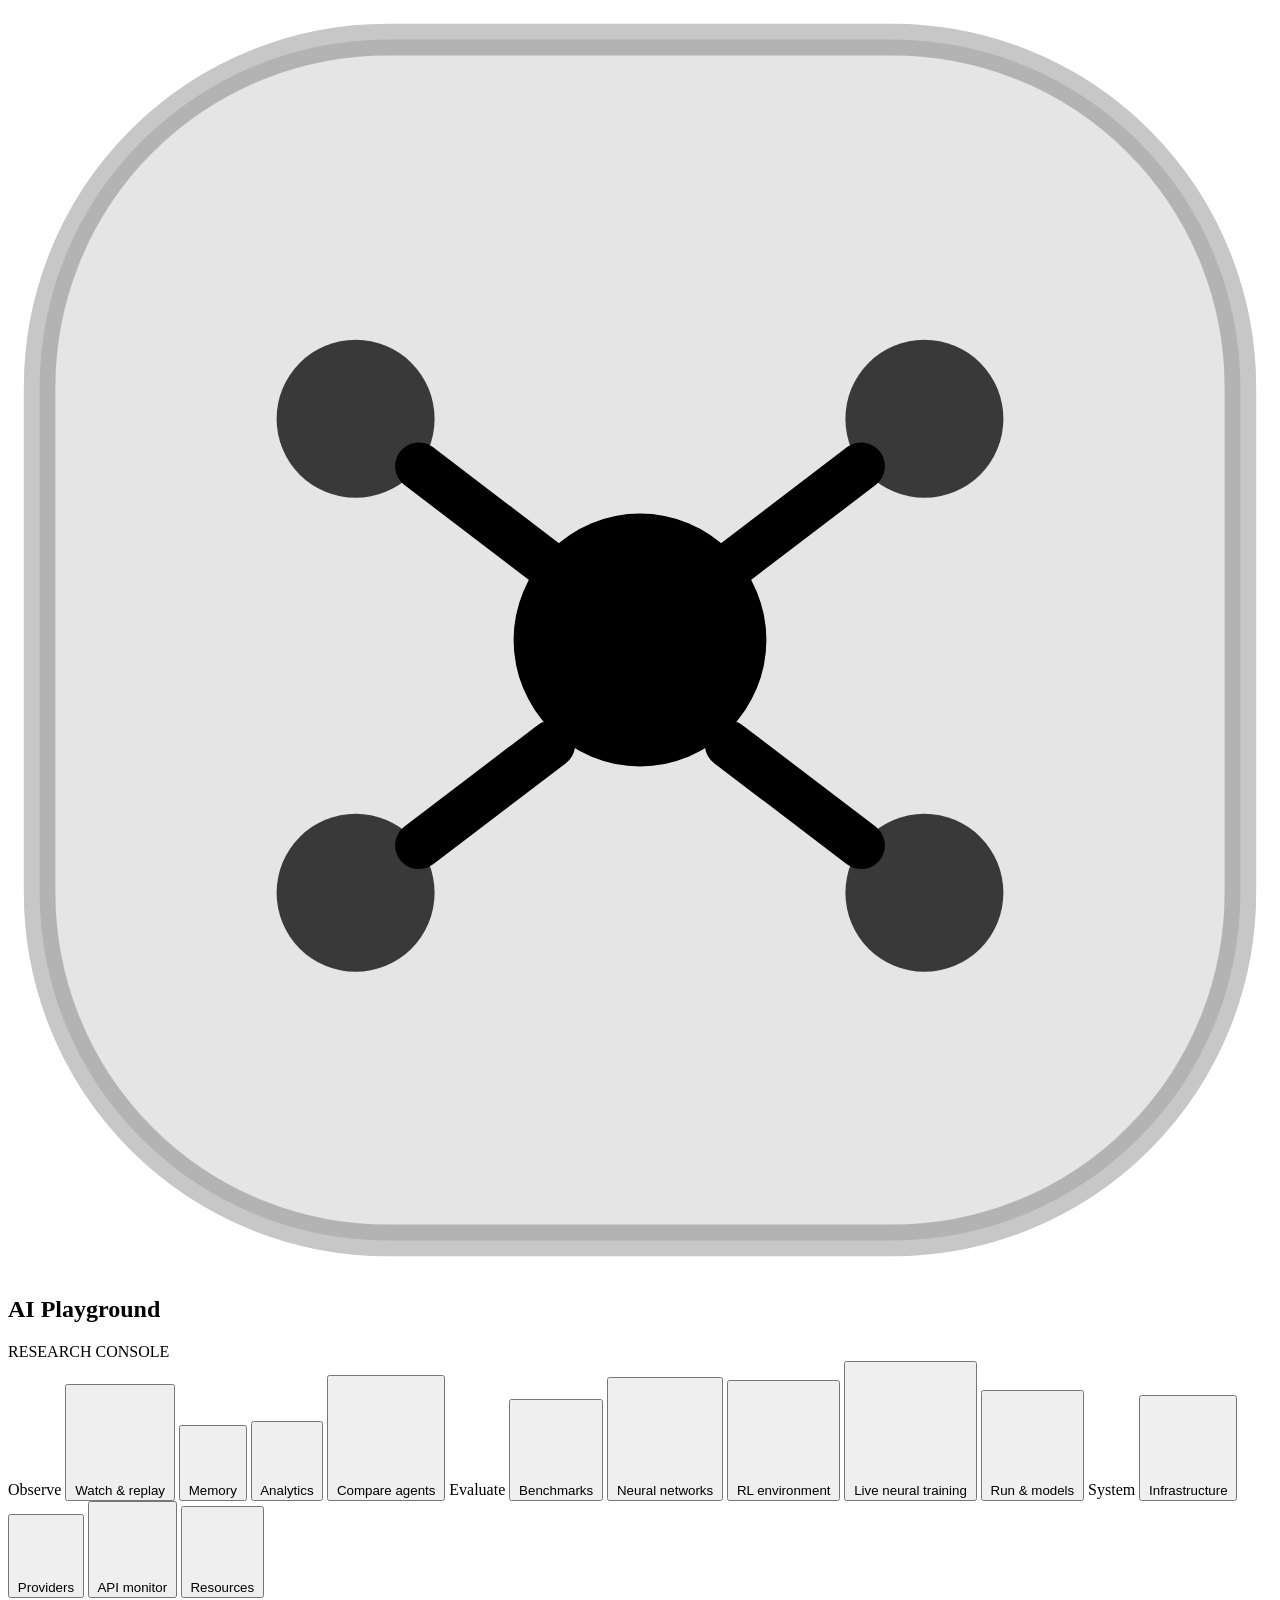
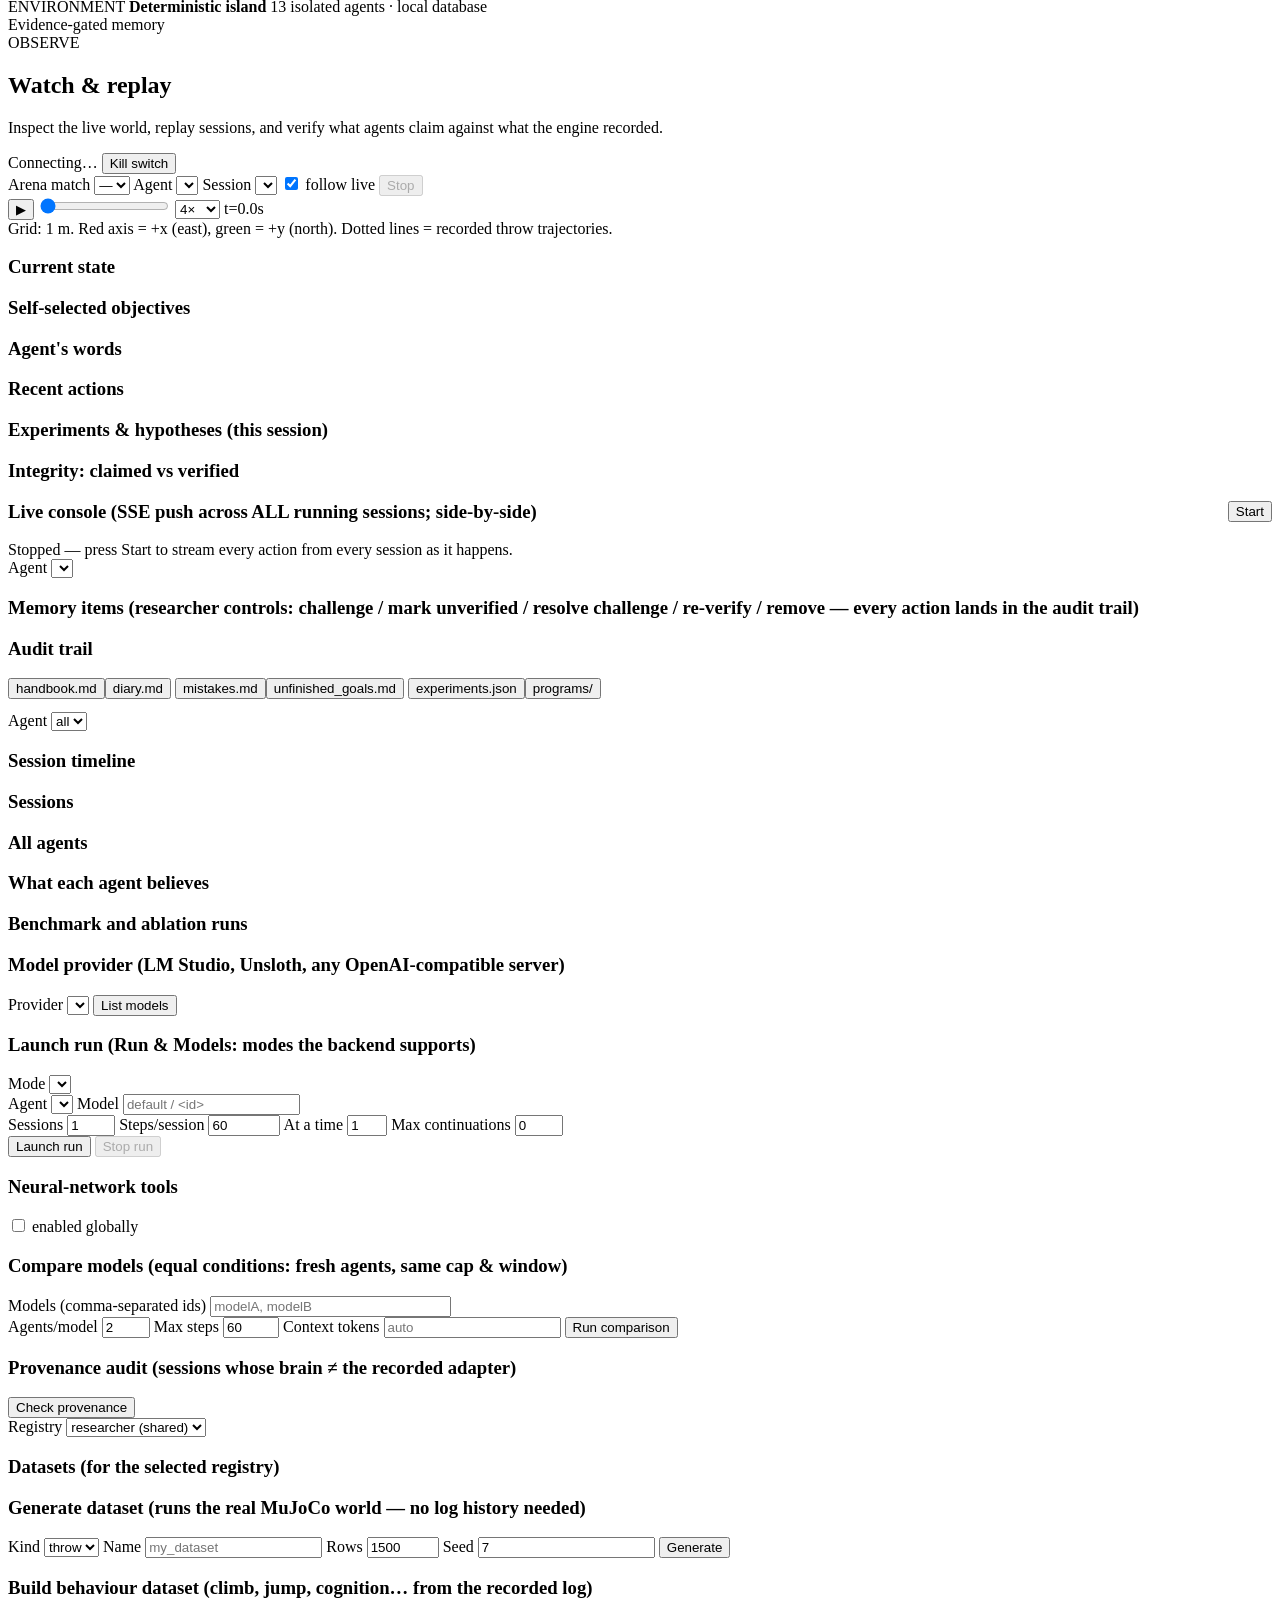
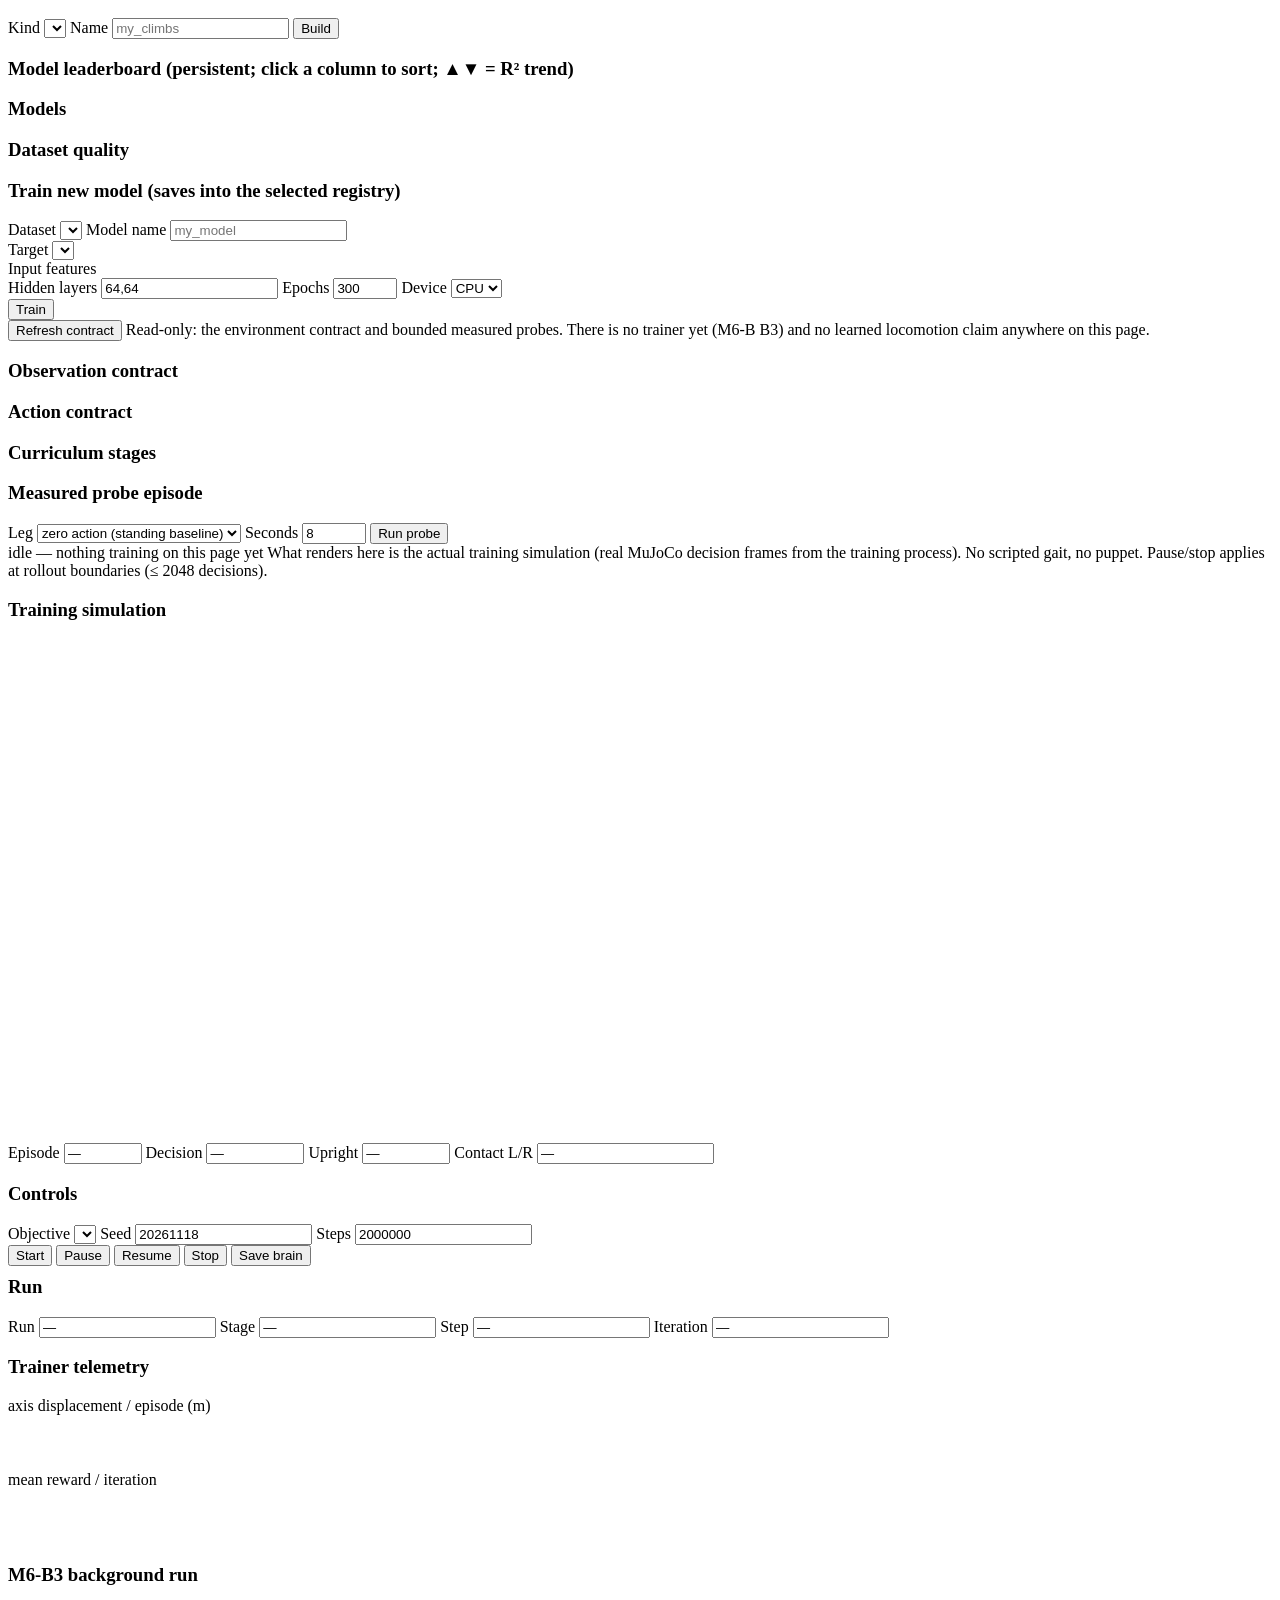
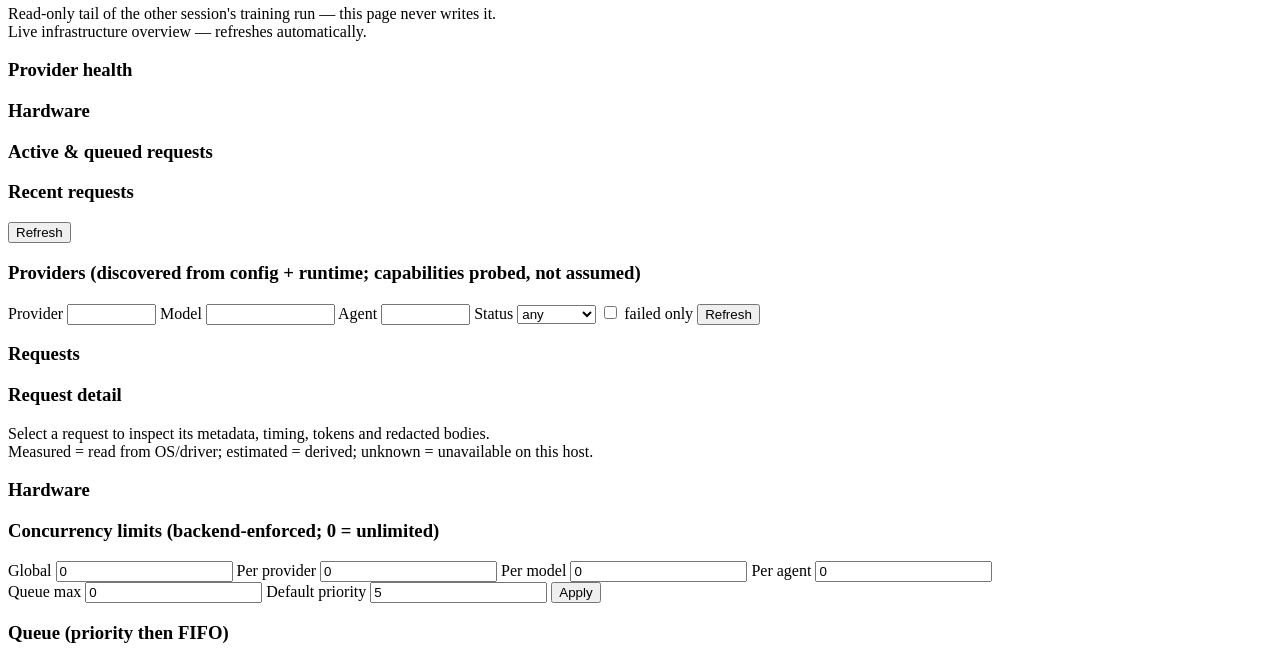
==== playground/dashboard/static/index.html @ 0e24779d "Live Neural Training foundations (M6-C): watch a genuinely untrained policy learn to walk through th" ====
<!doctype html>
<html lang="en">
<head>
<meta charset="utf-8">
<title>AI Experimental Playground</title>
<meta name="viewport" content="width=device-width, initial-scale=1">
<link rel="icon" href="data:image/svg+xml,%3Csvg xmlns='http://www.w3.org/2000/svg' viewBox='0 0 32 32'%3E%3Crect width='32' height='32' rx='7' fill='%230d1014'/%3E%3Ccircle cx='16' cy='16' r='7' fill='%235b8cff'/%3E%3Ccircle cx='13.5' cy='13.5' r='2.6' fill='%239db9ff'/%3E%3C/svg%3E">
<link rel="stylesheet" href="/static/style.css?v=m5">
<script type="importmap">{"imports": {"three": "/static/vendor/three.module.min.js"}}</script>
</head>
<body>
<div class="app-shell">
  <aside class="sidebar">
    <div class="brand">
      <svg class="brand-mark" viewBox="0 0 40 40" fill="none" aria-hidden="true">
        <rect x="1" y="1" width="38" height="38" rx="11" fill="currentColor" fill-opacity=".1" stroke="currentColor" stroke-opacity=".22"/>
        <circle cx="20" cy="20" r="4" fill="currentColor"/>
        <circle cx="11" cy="13" r="2.5" fill="currentColor" fill-opacity=".75"/>
        <circle cx="29" cy="13" r="2.5" fill="currentColor" fill-opacity=".75"/>
        <circle cx="11" cy="28" r="2.5" fill="currentColor" fill-opacity=".75"/>
        <circle cx="29" cy="28" r="2.5" fill="currentColor" fill-opacity=".75"/>
        <path d="m13 14.5 4.2 3.2m9.8-3.2-4.2 3.2M13 26.5l4.2-3.2m9.8 3.2-4.2-3.2" stroke="currentColor" stroke-width="1.5" stroke-linecap="round"/>
      </svg>
      <div class="brand-copy">
        <h1>AI Playground</h1>
        <span class="brand-sub">RESEARCH CONSOLE</span>
      </div>
    </div>
    <nav id="tabs" aria-label="Dashboard sections">
      <span class="nav-section">Observe</span>
      <button type="button" data-tab="watch" class="active" aria-current="page">
        <svg viewBox="0 0 24 24" fill="none" aria-hidden="true"><circle cx="12" cy="12" r="8.5"/><path d="m10 8.8 5 3.2-5 3.2Z"/></svg>
        <span>Watch &amp; replay</span>
      </button>
      <button type="button" data-tab="memory">
        <svg viewBox="0 0 24 24" fill="none" aria-hidden="true"><ellipse cx="12" cy="6" rx="7.5" ry="3"/><path d="M4.5 6v6c0 1.7 3.4 3 7.5 3s7.5-1.3 7.5-3V6M4.5 12v6c0 1.7 3.4 3 7.5 3s7.5-1.3 7.5-3v-6"/></svg>
        <span>Memory</span>
      </button>
      <button type="button" data-tab="analytics">
        <svg viewBox="0 0 24 24" fill="none" aria-hidden="true"><path d="M4 20V10m6 10V4m6 16v-7m4 7H2"/></svg>
        <span>Analytics</span>
      </button>
      <button type="button" data-tab="compare">
        <svg viewBox="0 0 24 24" fill="none" aria-hidden="true"><circle cx="9" cy="8" r="3"/><path d="M3.5 19v-1.5A4.5 4.5 0 0 1 8 13h2a4.5 4.5 0 0 1 4.5 4.5V19M15 5.5a3 3 0 0 1 0 5.8m2 2.2a4.5 4.5 0 0 1 3.5 4.4V19"/></svg>
        <span>Compare agents</span>
      </button>
      <span class="nav-section">Evaluate</span>
      <button type="button" data-tab="bench">
        <svg viewBox="0 0 24 24" fill="none" aria-hidden="true"><circle cx="12" cy="12" r="8.5"/><circle cx="12" cy="12" r="4.5"/><circle cx="12" cy="12" r="1"/></svg>
        <span>Benchmarks</span>
      </button>
      <button type="button" data-tab="nn">
        <svg viewBox="0 0 24 24" fill="none" aria-hidden="true"><circle cx="6" cy="6" r="2"/><circle cx="18" cy="6" r="2"/><circle cx="12" cy="12" r="2"/><circle cx="6" cy="18" r="2"/><circle cx="18" cy="18" r="2"/><path d="m7.4 7.4 3.2 3.2m2.8 0 3.2-3.2m-9.2 9.2 3.2-3.2m2.8 0 3.2 3.2"/></svg>
        <span>Neural networks</span>
      </button>
      <button type="button" data-tab="rl">
        <svg viewBox="0 0 24 24" fill="none" aria-hidden="true"><path d="M12 3v3m0 12v3M4.9 4.9l2.2 2.2m9.8 9.8 2.2 2.2M3 12h3m12 0h3M4.9 19.1l2.2-2.2m9.8-9.8 2.2-2.2"/><circle cx="12" cy="12" r="3.2"/></svg>
        <span>RL environment</span>
      </button>
      <button type="button" data-tab="live">
        <svg viewBox="0 0 24 24" fill="none" aria-hidden="true"><circle cx="12" cy="12" r="2.4"/><path d="M12 5.4V3M12 21v-2.4M6.7 6.7 5.2 5.2m13.6 1.5-1.5 1.5M6.7 17.3l-1.5 1.5m13.6-1.5-1.5-1.5" stroke-linecap="round"/><path d="M8 12a4 4 0 0 1 8 0" stroke-linecap="round"/></svg>
        <span>Live neural training</span>
      </button>
      <button type="button" data-tab="lab">
        <svg viewBox="0 0 24 24" fill="none" aria-hidden="true"><path d="M9 3h6M10 3v6l-5.5 9.5A1.8 1.8 0 0 0 6 21h12a1.8 1.8 0 0 0 1.5-2.5L14 9V3M7.5 15h9"/></svg>
        <span>Run &amp; models</span>
      </button>
      <span class="nav-section">System</span>
      <button type="button" data-tab="infra">
        <svg viewBox="0 0 24 24" fill="none" aria-hidden="true"><rect x="3" y="4" width="18" height="6" rx="2"/><rect x="3" y="14" width="18" height="6" rx="2"/><path d="M7 7h.01M7 17h.01M11 7h6M11 17h6"/></svg>
        <span>Infrastructure</span>
      </button>
      <button type="button" data-tab="providers">
        <svg viewBox="0 0 24 24" fill="none" aria-hidden="true"><path d="M8 12a4 4 0 0 1 4-4h2a4 4 0 0 1 0 8h-2a4 4 0 0 1-4-4Z"/><path d="m8 12-2-2m2 2-2 2m10-2 2-2m-2 2 2 2M3 10v4m18-4v4"/></svg>
        <span>Providers</span>
      </button>
      <button type="button" data-tab="monitor">
        <svg viewBox="0 0 24 24" fill="none" aria-hidden="true"><path d="M3 12h4l2-6 4 12 2-6h6"/></svg>
        <span>API monitor</span>
      </button>
      <button type="button" data-tab="resources">
        <svg viewBox="0 0 24 24" fill="none" aria-hidden="true"><rect x="6" y="6" width="12" height="12" rx="2"/><path d="M9 1v3m6-3v3M9 20v3m6-3v3M1 9h3m-3 6h3m16-6h3m-3 6h3M10 10h4v4h-4z"/></svg>
        <span>Resources</span>
      </button>
    </nav>
    <div class="sidebar-footer">
      <div class="environment-card">
        <span class="environment-label">ENVIRONMENT</span>
        <strong>Deterministic island</strong>
        <span>13 isolated agents · local database</span>
      </div>
      <div class="sidebar-note"><span class="dot ok"></span>Evidence-gated memory</div>
    </div>
  </aside>
  <main class="workspace">
    <header class="topbar">
      <div class="page-heading">
        <div class="page-kicker" id="page-kicker">OBSERVE</div>
        <h2 id="page-title">Watch &amp; replay</h2>
        <p id="page-description">Inspect the live world, replay sessions, and verify what agents claim against what the engine recorded.</p>
      </div>
      <div class="topbar-actions">
        <span id="health" role="status" aria-live="polite">Connecting…</span>
        <button id="panic" class="danger" type="button" title="Stop every running session and run job now"><span class="danger-mark" aria-hidden="true"></span>Kill switch</button>
      </div>
    </header>

<section id="tab-watch" class="tab active">
  <div class="bar">
    <label>Arena match <select id="w-arena"><option value="">—</option></select></label>
    <label>Agent <select id="w-agent"></select></label>
    <label>Session <select id="w-session"></select></label>
    <label><input type="checkbox" id="w-follow" checked> follow live</label>
    <button id="w-stop" class="danger" type="button" disabled>Stop</button>
    <span id="w-status" class="muted"></span>
  </div>
  <div class="watch">
    <div class="viewer-col">
      <div id="viewer"></div>
      <div class="replay">
        <button id="r-play">▶</button>
        <input type="range" id="r-scrub" min="0" max="0" value="0">
        <select id="r-speed"><option value="1">1×</option><option value="2">2×</option><option value="4" selected>4×</option><option value="10">10×</option></select>
        <span id="r-time" class="mono">t=0.0s</span>
      </div>
      <div id="legend" class="muted small">Grid: 1 m. Red axis = +x (east), green = +y (north). Dotted lines = recorded throw trajectories.</div>
    </div>
    <div class="side">
      <div class="card"><h3>Current state</h3><div id="w-state"></div></div>
      <div class="card"><h3>Self-selected objectives</h3><div id="w-goals"></div></div>
      <div class="card"><h3>Agent's words</h3><div id="w-msgs" class="scroll"></div></div>
      <div class="card"><h3>Recent actions</h3><div id="w-actions" class="scroll"></div></div>
      <div class="card"><h3>Experiments &amp; hypotheses (this session)</h3><div id="w-exps" class="scroll"></div></div>
      <div class="card"><h3>Integrity: claimed vs verified</h3><div id="w-integ"></div></div>
    </div>
  </div>
  <div class="card" style="margin-top:8px">
    <h3>Live console <span class="muted small">(SSE push across ALL running sessions; side-by-side)</span>
      <button type="button" id="lc-toggle" class="btn" style="float:right">Start</button></h3>
    <div id="live-console" class="lc-grid"><span class="muted small">Stopped — press Start to stream every action from every session as it happens.</span></div>
  </div>
</section>

<section id="tab-memory" class="tab">
  <div class="bar"><label>Agent <select id="m-agent"></select></label><span id="m-stats" class="muted"></span></div>
  <div class="cols2">
    <div>
      <div class="card"><h3>Memory items <span class="muted small">(researcher controls: challenge / mark unverified / resolve challenge / re-verify / remove — every action lands in the audit trail)</span></h3><div id="m-items" class="scroll tall"></div></div>
      <div class="card"><h3>Audit trail</h3><div id="m-audit" class="scroll"></div></div>
    </div>
    <div>
      <div class="filetabs" id="m-filetabs">
        <button data-f="handbook" class="active">handbook.md</button><button data-f="diary">diary.md</button>
        <button data-f="mistakes">mistakes.md</button><button data-f="unfinished_goals">unfinished_goals.md</button>
        <button data-f="experiments">experiments.json</button><button data-f="programs">programs/</button>
      </div>
      <pre id="m-file" class="file"></pre>
    </div>
  </div>
</section>

<section id="tab-analytics" class="tab">
  <div class="bar"><label>Agent <select id="a-agent"><option value="">all</option></select></label></div>
  <div class="card"><h3>Session timeline</h3><div id="a-chart"></div></div>
  <div class="card"><h3>Sessions</h3><div id="a-table" class="scroll tall"></div></div>
</section>

<section id="tab-compare" class="tab">
  <div class="card"><h3>All agents</h3><div id="c-table"></div></div>
  <div class="card"><h3>What each agent believes</h3><div id="c-disc" class="scroll tall"></div></div>
</section>

<section id="tab-bench" class="tab">
  <div class="card"><h3>Benchmark and ablation runs</h3><div id="b-runs"></div></div>
</section>

<section id="tab-lab" class="tab">
  <div class="cols2">
    <div>
      <div class="card">
        <h3>Model provider <span class="muted small">(LM Studio, Unsloth, any OpenAI-compatible server)</span></h3>
        <div class="form-row">
          <label>Provider <select id="lab-adapter"></select></label>
          <button id="lab-list-models" class="btn">List models</button>
          <span id="lab-models-status" class="muted small"></span>
        </div>
        <div id="lab-models" class="scroll"></div>
      </div>
      <div class="card">
        <h3>Launch run <span class="muted small">(Run &amp; Models: modes the backend supports)</span></h3>
        <form id="lab-run-form">
          <div class="form-row">
            <label>Mode <select id="lab-run-mode"></select></label>
            <span id="lab-run-mode-note" class="muted small"></span>
          </div>
          <div id="lab-run-bench-fields" hidden>
            <div class="form-row">
              <label>Task <select id="lab-run-bench-task"></select></label>
              <label>Agent <select id="lab-run-bench-agent"></select></label>
              <label>Adapter <select id="lab-run-bench-adapter"></select></label>
              <label>Model <input type="text" id="lab-run-bench-model" placeholder="default / &lt;id&gt;" size="16"></label>
            </div>
          </div>
          <div id="lab-run-arena-fields" hidden>
            <div class="form-row">
              <label>Match name <input type="text" id="lab-arena-name" placeholder="duel" size="10"></label>
              <label>Duration (s) <input type="number" id="lab-arena-duration" value="45" min="2" max="600"></label>
              <label>Score target <input type="number" id="lab-arena-target" value="10" min="1" max="999"></label>
              <label>Pellet pool <input type="number" id="lab-arena-pellets" value="24" min="1" max="96"></label>
              <label><input type="checkbox" id="lab-arena-ff"> friendly fire</label>
            </div>
            <div id="lab-arena-teams"></div>
          </div>
          <div class="form-row" id="lab-run-explore-fields">
            <label>Agent <select id="lab-run-agent"></select></label>
            <label>Model <input type="text" id="lab-run-model" placeholder="default / &lt;id&gt;" size="20"></label>
          </div>
          <div class="form-row" id="lab-run-explore-extra">
            <label>Sessions <input type="number" id="lab-run-sessions" value="1" min="1" max="50"></label>
            <label>Steps/session <input type="number" id="lab-run-steps" value="60" min="1" max="10000"></label>
            <label>At a time <input type="number" id="lab-run-concurrency" value="1" min="1" max="8"></label>
            <label>Max continuations <input type="number" id="lab-run-cont" value="0" min="0" max="20"></label>
          </div>
          <div class="form-row">
            <button type="submit" class="btn" id="lab-run-go">Launch run</button>
            <button type="button" id="lab-run-stop" class="danger" disabled>Stop run</button>
            <span id="lab-run-status" class="muted small"></span>
          </div>
        </form>
      </div>
      <div class="card">
        <h3>Neural-network tools</h3>
        <div class="form-row">
          <label><input type="checkbox" id="lab-ml-global"> enabled globally</label>
          <span id="lab-ml-status" class="muted small"></span>
        </div>
        <div id="lab-ml-agents" class="scroll small"></div>
      </div>
    </div>
    <div>
      <div class="card">
        <h3>Compare models <span class="muted small">(equal conditions: fresh agents, same cap &amp; window)</span></h3>
        <form id="lab-cmp-form">
          <div class="form-row">
            <label>Models (comma-separated ids) <input type="text" id="lab-cmp-models" placeholder="modelA, modelB" size="28"></label>
          </div>
          <div class="form-row">
            <label>Agents/model <input type="number" id="lab-cmp-agents" value="2" min="1" max="10"></label>
            <label>Max steps <input type="number" id="lab-cmp-steps" value="60" min="5" max="500"></label>
            <label>Context tokens <input type="number" id="lab-cmp-ctx" placeholder="auto" min="1000"></label>
            <button type="submit" class="btn">Run comparison</button>
          </div>
          <div id="lab-cmp-status" class="muted small"></div>
        </form>
        <div id="lab-cmp-results" class="scroll tall"></div>
      </div>
      <div class="card">
        <h3>Provenance audit <span class="muted small">(sessions whose brain ≠ the recorded adapter)</span></h3>
        <button id="lab-prov-run" class="btn">Check provenance</button>
        <div id="lab-prov" class="scroll"></div>
      </div>
    </div>
  </div>
</section>

<section id="tab-nn" class="tab">
  <div class="bar">
    <label>Registry
      <select id="nn-scope">
        <option value="researcher">researcher (shared)</option>
        <option value="agent">agent (per-agent)</option>
      </select>
    </label>
    <label id="nn-owner-wrap" style="display:none">Agent <select id="nn-owner"></select></label>
    <span id="nn-status" class="muted small"></span>
  </div>
  <div class="cols2">
    <div>
      <div class="card">
        <h3>Datasets <span class="muted small">(for the selected registry)</span></h3>
        <div id="nn-datasets"></div>
      </div>
      <div class="card">
        <h3>Generate dataset <span class="muted small">(runs the real MuJoCo world — no log history needed)</span></h3>
        <form id="nn-gen-form" class="form-row">
          <label>Kind <select id="nn-gen-kind"><option value="throw">throw</option><option value="jump">jump</option><option value="climb">climb</option></select></label>
          <label>Name <input type="text" id="nn-gen-name" placeholder="my_dataset" maxlength="40"></label>
          <label>Rows <input type="number" id="nn-gen-n" value="1500" min="10" max="20000"></label>
          <label>Seed <input type="number" id="nn-gen-seed" value="7"></label>
          <button type="submit" class="btn">Generate</button>
          <span id="nn-gen-status" class="muted small"></span>
        </form>
      </div>
      <div class="card">
        <h3>Build behaviour dataset <span class="muted small">(climb, jump, cognition… from the recorded log)</span></h3>
        <form id="nn-beh-form" class="form-row">
          <label>Kind <select id="nn-beh-kind"></select></label>
          <label>Name <input type="text" id="nn-beh-name" placeholder="my_climbs" maxlength="40"></label>
          <button type="submit" class="btn">Build</button>
          <span id="nn-beh-status" class="muted small"></span>
        </form>
        <div id="nn-beh-desc" class="muted small"></div>
      </div>
      <div class="card">
        <h3>Model leaderboard <span class="muted small">(persistent; click a column to sort; ▲▼ = R² trend)</span></h3>
        <div id="nn-leaderboard" class="small"></div>
      </div>
      <div class="card">
        <h3>Models</h3>
        <div id="nn-models" class="scroll tall"></div>
      </div>
    </div>
    <div>
      <div class="card" id="nn-detail-card" style="display:none">
        <h3>Model detail</h3>
        <div id="nn-detail"></div>
      </div>
      <div class="card">
        <h3>Dataset quality <span id="nn-quality-name" class="muted small"></span></h3>
        <div id="nn-quality" class="small"></div>
      </div>
      <div class="card">
        <h3>Train new model <span class="muted small">(saves into the selected registry)</span></h3>
        <form id="nn-train-form">
          <div class="form-row">
            <label>Dataset <select id="nn-ds-select"></select></label>
            <label>Model name <input type="text" id="nn-name" placeholder="my_model" maxlength="40"></label>
          </div>
          <div class="form-row">
            <label>Target <select id="nn-target"></select></label>
          </div>
          <div class="form-row">
            <label>Input features</label>
            <div id="nn-inputs" class="checkbox-grid"></div>
          </div>
          <div class="form-row">
            <label>Hidden layers <input type="text" id="nn-hidden" placeholder="64,64" value="64,64"></label>
            <label>Epochs <input type="number" id="nn-epochs" value="300" min="1" max="5000"></label>
            <label>Device <select id="nn-device"><option value="cpu">CPU</option><option value="auto">Auto</option><option value="xpu">XPU</option></select></label>
          </div>
          <button type="submit" class="btn">Train</button>
          <span id="nn-train-status" class="muted small"></span>
        </form>
      </div>
      <div class="card" id="nn-job-card" style="display:none">
        <h3>Job status</h3>
        <div id="nn-job"></div>
      </div>
    </div>
  </div>
</section>

<section id="tab-rl" class="tab">
  <div class="bar">
    <button id="rl-refresh" class="btn">Refresh contract</button>
    <span class="muted small">Read-only: the environment contract and bounded
      measured probes. There is no trainer yet (M6-B B3) and no learned
      locomotion claim anywhere on this page.</span>
    <span id="rl-status" class="muted small" style="margin-left:auto"></span>
  </div>
  <div class="cols2">
    <div class="card"><h3>Observation contract <span class="muted small" id="rl-obs-head"></span></h3><div id="rl-obs"></div></div>
    <div class="card"><h3>Action contract <span class="muted small" id="rl-act-head"></span></h3><div id="rl-act"></div></div>
  </div>
  <div class="card"><h3>Curriculum stages</h3><div id="rl-curriculum"></div></div>
  <div class="card">
    <h3>Measured probe episode</h3>
    <div class="form-row">
      <label>Leg <select id="rl-leg"><option value="zero">zero action (standing baseline)</option><option value="gait">scripted gait (benchmark)</option></select></label>
      <label>Seconds <input type="number" id="rl-seconds" value="8" min="0.5" max="10" step="0.5"></label>
      <button type="button" id="rl-run" class="btn">Run probe</button>
      <span id="rl-probe-status" class="muted small"></span>
    </div>
    <div id="rl-probe-result"></div>
  </div>
</section>

<section id="tab-live" class="tab">
  <div class="bar">
    <span id="live-state" class="muted small">idle — nothing training on this page yet</span>
    <span class="muted small" style="margin-left:auto">What renders here is the actual training simulation (real MuJoCo
      decision frames from the training process). No scripted gait, no puppet. Pause/stop applies at rollout boundaries
      (≤ 2048 decisions).</span>
  </div>
  <div class="cols2">
    <div class="card" id="live-view-card">
      <h3>Training simulation <span class="muted small" id="live-scene-note"></span></h3>
      <div id="live-view" style="height:56vh;min-height:340px;border-radius:8px;overflow:hidden"></div>
      <div class="form-row">
        <label>Episode <input type="text" id="live-episode" value="—" readonly style="width:70px"></label>
        <label>Decision <input type="text" id="live-decision" value="—" readonly style="width:90px"></label>
        <label>Upright <input type="text" id="live-upz" value="—" readonly style="width:80px"></label>
        <label>Contact L/R <input type="text" id="live-contacts" value="—" readonly></label>
      </div>
    </div>
    <div class="card">
      <h3>Controls <span id="live-trainer-note" class="muted small"></span></h3>
      <div class="form-row">
        <label>Objective <select id="live-objective"></select></label>
        <label>Seed <input type="number" id="live-seed" value="20261118" min="0" step="1"></label>
        <label>Steps <input type="number" id="live-steps" value="2000000" min="1" step="1"></label>
      </div>
      <div class="form-row">
        <button type="button" id="live-start" class="btn">Start</button>
        <button type="button" id="live-pause" class="btn">Pause</button>
        <button type="button" id="live-resume" class="btn">Resume</button>
        <button type="button" id="live-stop" class="btn">Stop</button>
        <button type="button" id="live-save" class="btn">Save brain</button>
      </div>
      <div id="live-error" class="muted small"></div>
      <h3 style="margin-top:10px">Run</h3>
      <div class="form-row">
        <label>Run <input type="text" id="live-run-name" value="—" readonly></label>
        <label>Stage <input type="text" id="live-stage" value="—" readonly></label>
        <label>Step <input type="text" id="live-step" value="—" readonly></label>
        <label>Iteration <input type="text" id="live-iter" value="—" readonly></label>
      </div>
    </div>
  </div>
  <div class="cols2">
    <div class="card">
      <h3>Trainer telemetry <span class="muted small" id="live-tele-iter"></span></h3>
      <div id="live-telemetry"></div>
      <div class="form-row"><span class="muted small">axis displacement / episode (m)</span><span class="muted small" id="live-spark-a-label"></span></div>
      <canvas id="live-spark-axis" width="560" height="70" style="width:100%;height:52px"></canvas>
      <div class="form-row"><span class="muted small">mean reward / iteration</span><span class="muted small" id="live-spark-b-label"></span></div>
      <canvas id="live-spark-reward" width="560" height="70" style="width:100%;height:52px"></canvas>
    </div>
    <div class="card">
      <h3>M6-B3 background run <span class="muted small" id="live-b3-ago"></span></h3>
      <div id="live-b3"></div>
      <div class="muted small">Read-only tail of the other session's training run — this page never writes it.</div>
    </div>
  </div>
</section>

<section id="tab-infra" class="tab">
  <div class="bar"><span class="muted small">Live infrastructure overview — refreshes automatically.</span><span id="inf-updated" class="muted small" style="margin-left:auto"></span></div>
  <div class="metrics-grid" id="inf-tiles"></div>
  <div class="cols2">
    <div class="card"><h3>Provider health</h3><div id="inf-providers"></div></div>
    <div class="card"><h3>Hardware</h3><div id="inf-hw"></div></div>
  </div>
  <div class="cols2">
    <div class="card"><h3>Active &amp; queued requests</h3><div id="inf-queue" class="scroll"></div></div>
    <div class="card"><h3>Recent requests</h3><div id="inf-recent" class="scroll"></div></div>
  </div>
</section>

<section id="tab-providers" class="tab">
  <div class="bar"><button id="pv-refresh" class="btn">Refresh</button><span id="pv-status" class="muted small"></span></div>
  <div class="card"><h3>Providers <span class="muted small">(discovered from config + runtime; capabilities probed, not assumed)</span></h3><div id="pv-list"></div></div>
  <div class="card" id="pv-detail-card" style="display:none"><h3>Provider detail</h3><div id="pv-detail"></div></div>
</section>

<section id="tab-monitor" class="tab">
  <div class="bar">
    <label>Provider <input type="text" id="mon-f-provider" size="9"></label>
    <label>Model <input type="text" id="mon-f-model" size="14"></label>
    <label>Agent <input type="text" id="mon-f-agent" size="9"></label>
    <label>Status <select id="mon-f-status"><option value="">any</option><option>queued</option><option>running</option><option>done</option><option>error</option><option>cancelled</option></select></label>
    <label class="checkbox-grid"><input type="checkbox" id="mon-f-failed"> failed only</label>
    <button id="mon-refresh" class="btn">Refresh</button>
    <span id="mon-stats" class="muted small" style="margin-left:auto"></span>
  </div>
  <div class="cols2">
    <div class="card"><h3>Requests</h3><div id="mon-table" class="scroll tall"></div></div>
    <div class="card" id="mon-detail-card"><h3>Request detail</h3><div id="mon-detail" class="muted">Select a request to inspect its metadata, timing, tokens and redacted bodies.</div></div>
  </div>
</section>

<section id="tab-resources" class="tab">
  <div class="bar"><span class="muted small">Measured = read from OS/driver; estimated = derived; unknown = unavailable on this host.</span></div>
  <div class="card"><h3>Hardware</h3><div id="res-hw"></div></div>
  <div class="cols2">
    <div class="card">
      <h3>Concurrency limits <span class="muted small">(backend-enforced; 0 = unlimited)</span></h3>
      <form id="res-conc-form">
        <div class="form-row">
          <label>Global <input type="number" id="rc-global" min="0" value="0"></label>
          <label>Per provider <input type="number" id="rc-provider" min="0" value="0"></label>
          <label>Per model <input type="number" id="rc-model" min="0" value="0"></label>
          <label>Per agent <input type="number" id="rc-agent" min="0" value="0"></label>
        </div>
        <div class="form-row">
          <label>Queue max <input type="number" id="rc-queue" min="0" value="0"></label>
          <label>Default priority <input type="number" id="rc-priority" value="5"></label>
          <button type="submit" class="btn">Apply</button>
          <span id="rc-status" class="muted small"></span>
        </div>
        <div id="rc-overrides" class="muted small"></div>
      </form>
    </div>
    <div class="card"><h3>Queue <span class="muted small">(priority then FIFO)</span></h3><div id="res-queue" class="scroll"></div></div>
  </div>
</section>
  </main>
</div>

<script type="module" src="/static/app.js?v=m63"></script>
<!-- Humanoid visualisation and auxiliary modules (local, no CDN) -->
<script type="module" src="/static/js/humanoid_view.js"></script>
<script type="module" src="/static/js/splat.js"></script>
<script type="module" src="/static/js/impact_fx.js"></script>
<script type="module" src="/static/js/player.js"></script>
<script type="module" src="/static/js/rl_live_tab.js?v=1"></script>
</body>
</html>
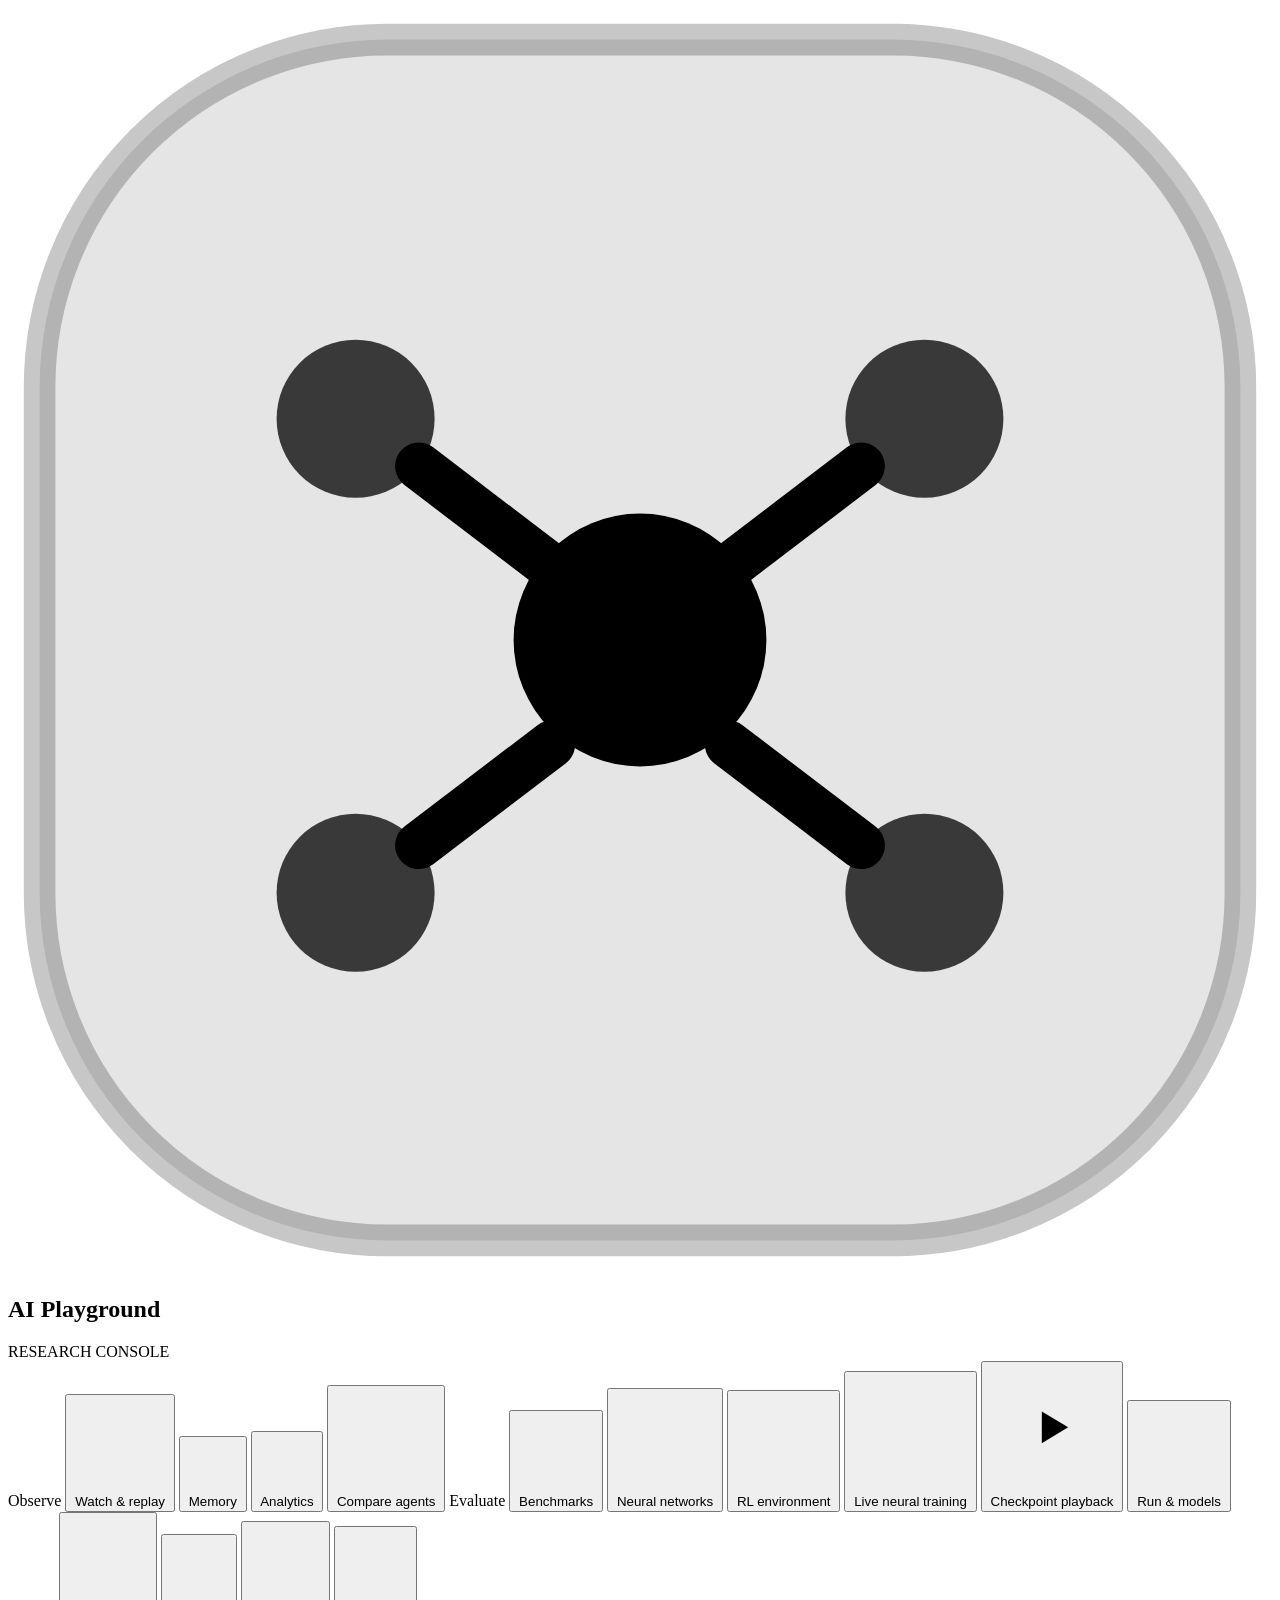
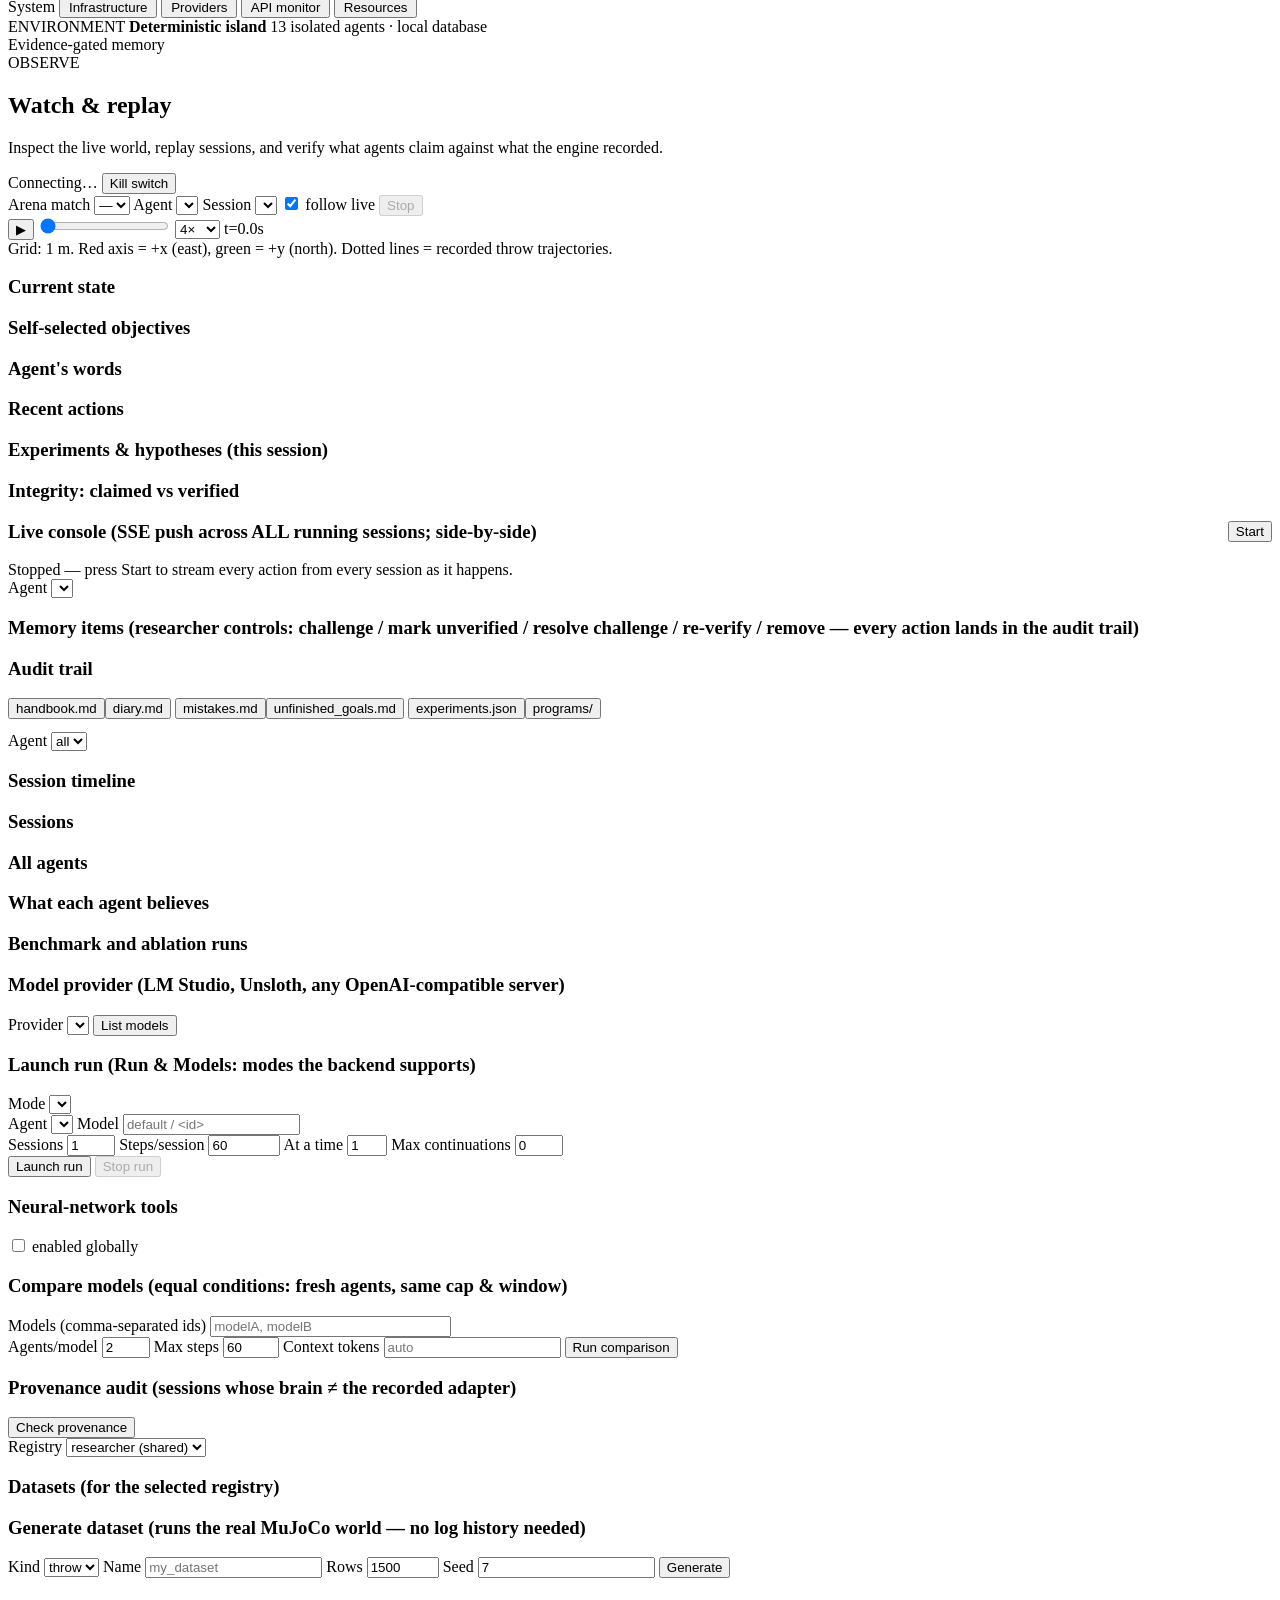
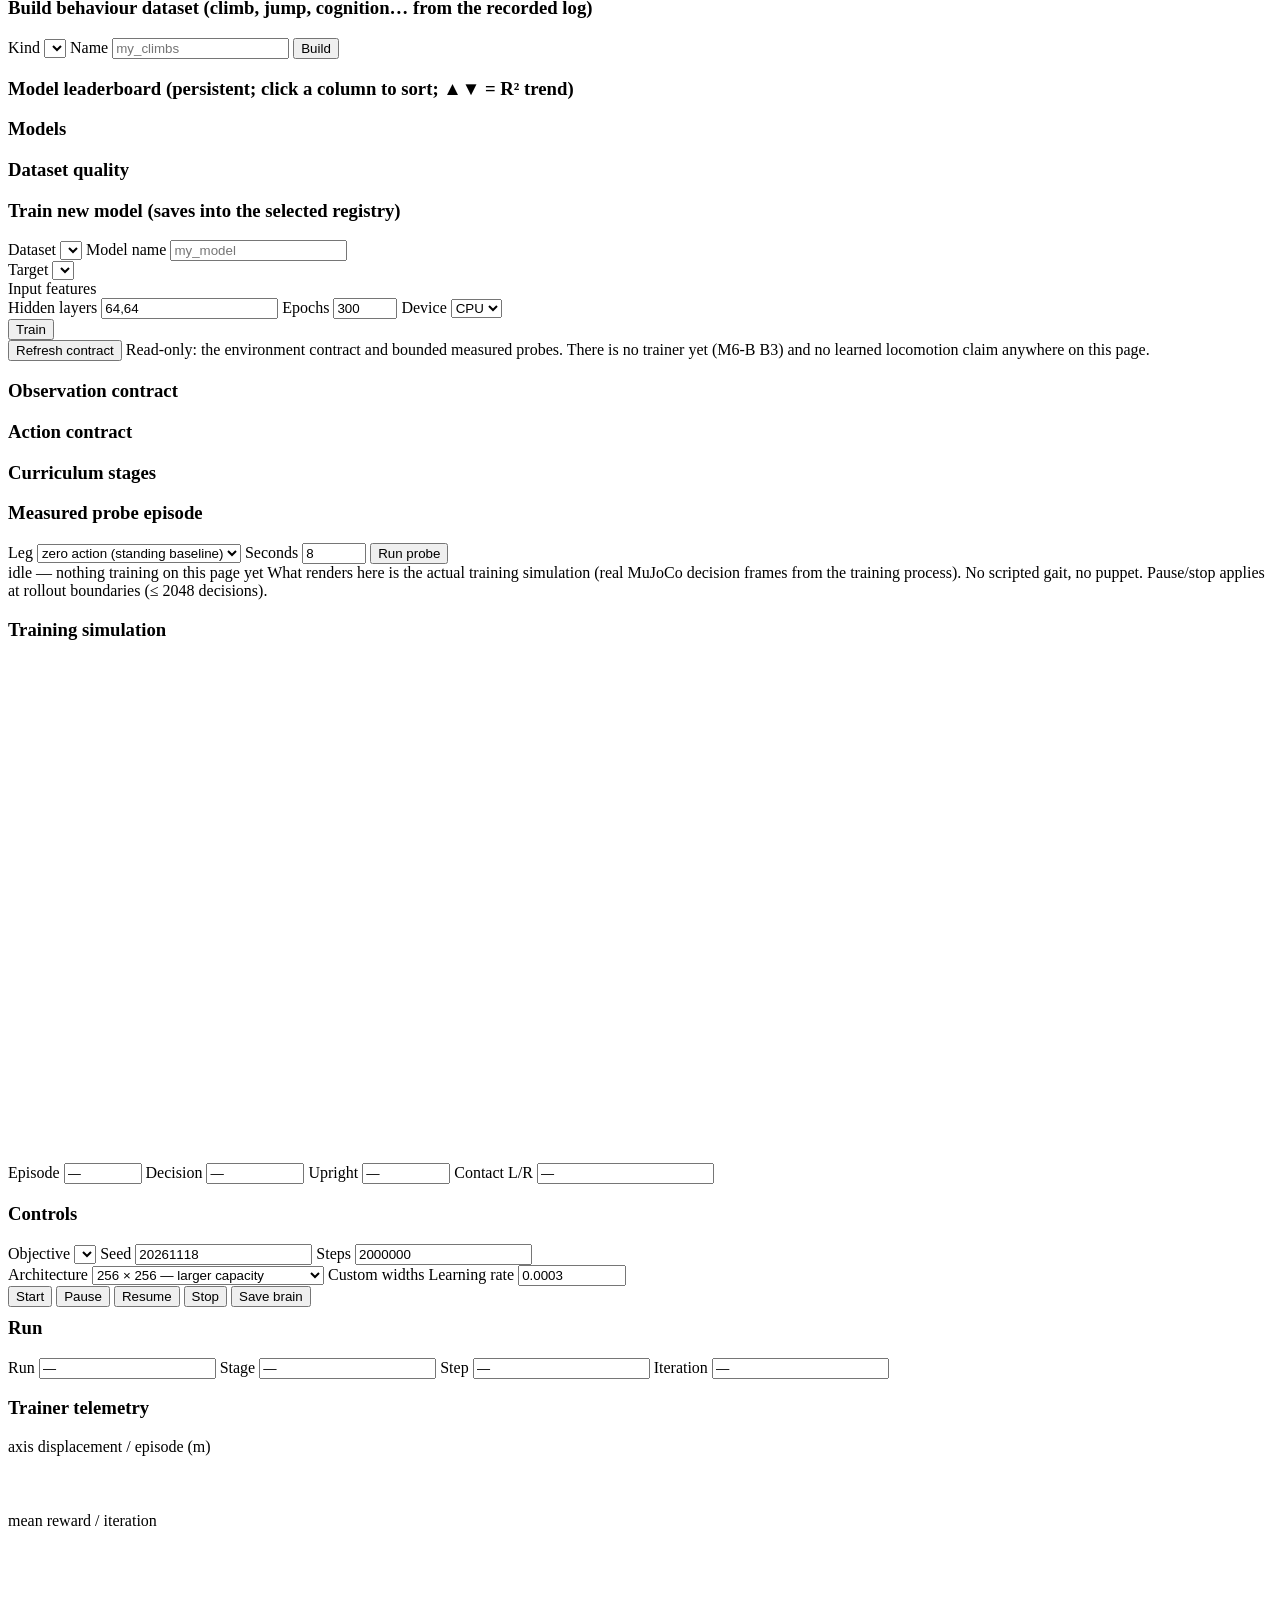
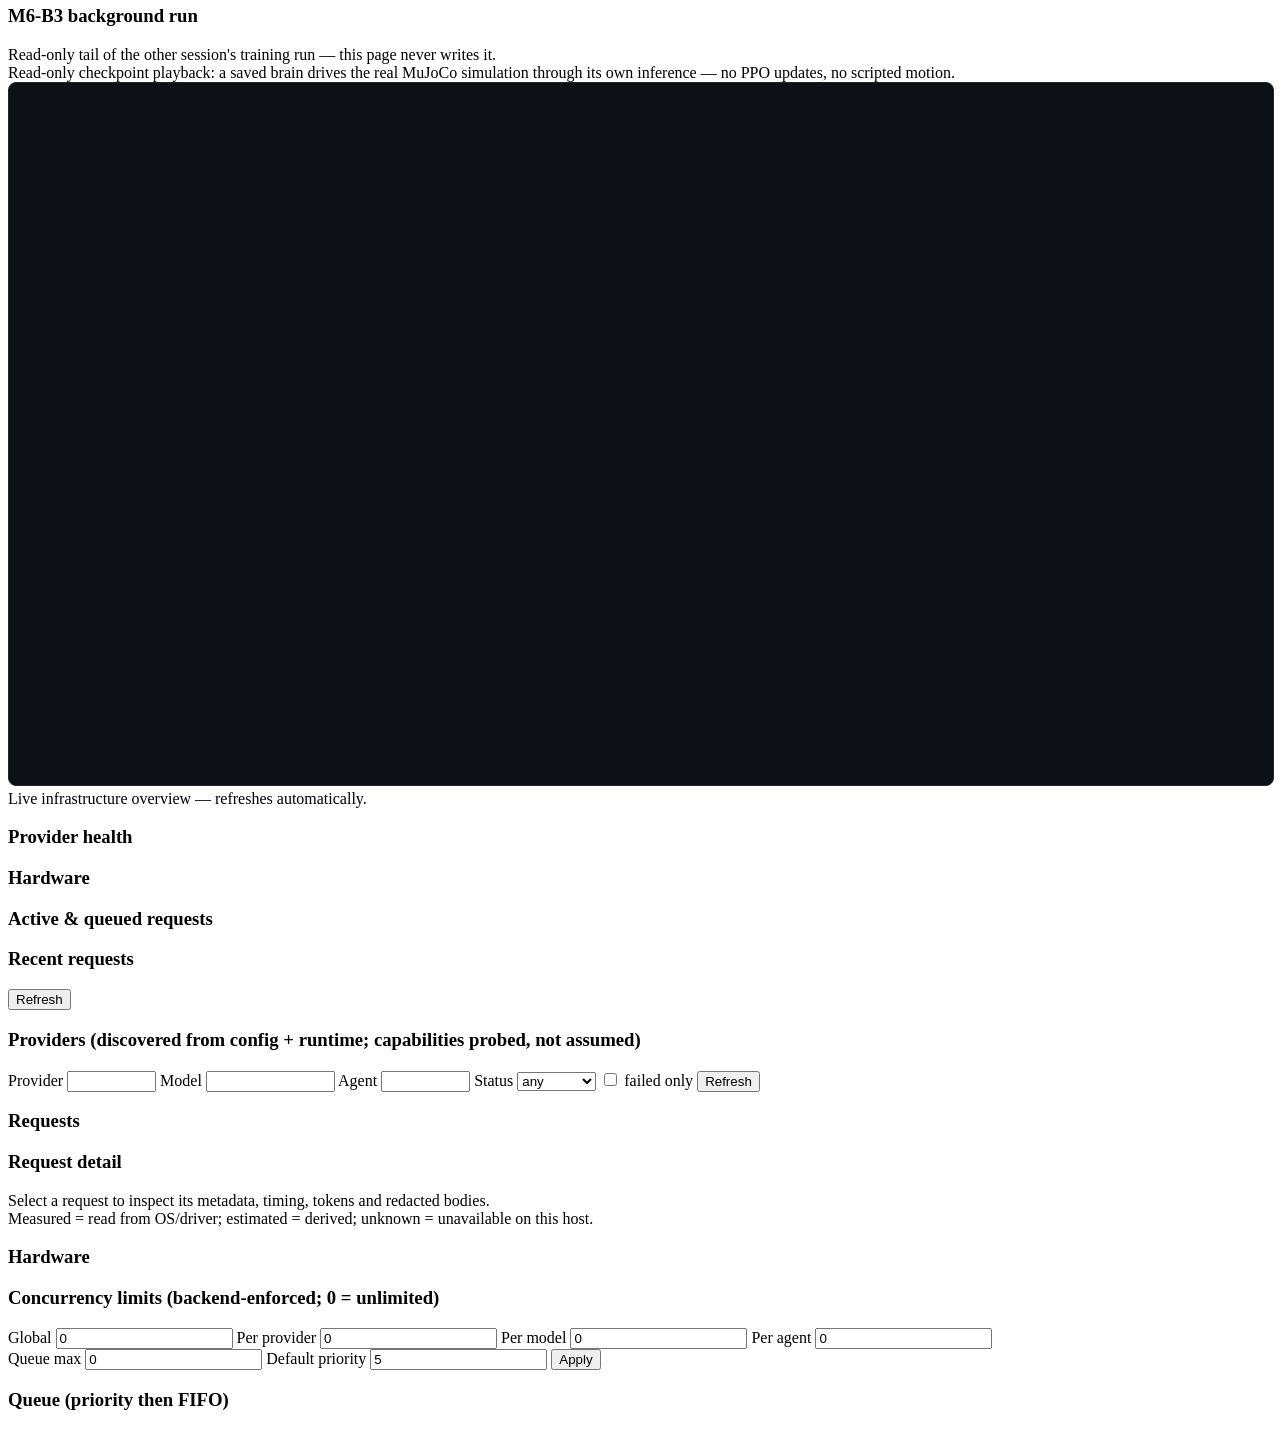
==== commit a514d9fa: "M7-1a S1 on the main dashboard + playback migrated to the dashboard backend Consolidation toward one" ====
--- a/playground/dashboard/static/index.html
+++ b/playground/dashboard/static/index.html
@@ -5,7 +5,7 @@
 <title>AI Experimental Playground</title>
 <meta name="viewport" content="width=device-width, initial-scale=1">
 <link rel="icon" href="data:image/svg+xml,%3Csvg xmlns='http://www.w3.org/2000/svg' viewBox='0 0 32 32'%3E%3Crect width='32' height='32' rx='7' fill='%230d1014'/%3E%3Ccircle cx='16' cy='16' r='7' fill='%235b8cff'/%3E%3Ccircle cx='13.5' cy='13.5' r='2.6' fill='%239db9ff'/%3E%3C/svg%3E">
-<link rel="stylesheet" href="/static/style.css?v=m5">
+<link rel="stylesheet" href="/static/style.css?v=m6">
 <script type="importmap">{"imports": {"three": "/static/vendor/three.module.min.js"}}</script>
 </head>
 <body>
@@ -61,6 +61,10 @@
         <svg viewBox="0 0 24 24" fill="none" aria-hidden="true"><circle cx="12" cy="12" r="2.4"/><path d="M12 5.4V3M12 21v-2.4M6.7 6.7 5.2 5.2m13.6 1.5-1.5 1.5M6.7 17.3l-1.5 1.5m13.6-1.5-1.5-1.5" stroke-linecap="round"/><path d="M8 12a4 4 0 0 1 8 0" stroke-linecap="round"/></svg>
         <span>Live neural training</span>
       </button>
+      <button type="button" data-tab="playback">
+        <svg viewBox="0 0 24 24" fill="none" aria-hidden="true"><circle cx="12" cy="12" r="9"/><path d="M10 9l5 3-5 3z" fill="currentColor"/></svg>
+        <span>Checkpoint playback</span>
+      </button>
       <button type="button" data-tab="lab">
         <svg viewBox="0 0 24 24" fill="none" aria-hidden="true"><path d="M9 3h6M10 3v6l-5.5 9.5A1.8 1.8 0 0 0 6 21h12a1.8 1.8 0 0 0 1.5-2.5L14 9V3M7.5 15h9"/></svg>
         <span>Run &amp; models</span>
@@ -401,6 +405,23 @@
         <label>Steps <input type="number" id="live-steps" value="2000000" min="1" step="1"></label>
       </div>
       <div class="form-row">
+        <label>Architecture
+          <select id="live-arch">
+            <option value="64,64">64 × 64 — lightweight baseline</option>
+            <option value="128,128">128 × 128 — intermediate capacity</option>
+            <option value="256,256" selected>256 × 256 — larger capacity</option>
+            <option value="256,256,256">256 × 256 × 256 — deeper network</option>
+            <option value="custom">custom…</option>
+          </select>
+        </label>
+        <label>Custom widths <input type="text" id="live-arch-custom" placeholder="128,256,128" style="width:120px" hidden></label>
+        <label>Learning rate <input type="number" id="live-lr" value="0.0003" min="0" step="0.0001" style="width:100px"></label>
+      </div>
+      <div class="form-row" id="live-warmrow" hidden>
+        <label>Standing warm-up (steps) <input type="number" id="live-warmup" value="20000" min="0" step="1000"></label>
+        <span class="muted small">S1 limb: trains standing, then the selected limb</span>
+      </div>
+      <div class="form-row">
         <button type="button" id="live-start" class="btn">Start</button>
         <button type="button" id="live-pause" class="btn">Pause</button>
         <button type="button" id="live-resume" class="btn">Resume</button>
@@ -417,6 +438,16 @@
       </div>
     </div>
   </div>
+  <div class="card" id="live-s1-card" hidden>
+    <h3>S1 limb capability <span class="muted small" id="live-s1-verdict"></span></h3>
+    <div class="form-row">
+      <label>Limb group <input type="text" id="live-s1-group" value="—" readonly style="width:120px"></label>
+      <label>Limb tracking <input type="text" id="live-s1-track" value="—" readonly style="width:100px"></label>
+      <button type="button" id="live-eval" class="btn" disabled>Evaluate capability</button>
+      <span class="muted small" id="live-s1-note"></span>
+    </div>
+    <div id="live-s1-bands"><span class="muted small">train (or pause/stop) the limb, then evaluate its held-out capability against the recorded gate bands.</span></div>
+  </div>
   <div class="cols2">
     <div class="card">
       <h3>Trainer telemetry <span class="muted small" id="live-tele-iter"></span></h3>
@@ -432,6 +463,11 @@
       <div class="muted small">Read-only tail of the other session's training run — this page never writes it.</div>
     </div>
   </div>
+</section>
+
+<section id="tab-playback" class="tab">
+  <div class="bar"><span class="muted small">Read-only checkpoint playback: a saved brain drives the real MuJoCo simulation through its own inference — no PPO updates, no scripted motion.</span></div>
+  <iframe id="playback-frame" title="Checkpoint playback" style="width:100%;height:78vh;border:1px solid var(--edge,#223);border-radius:8px;background:#0d1014" src="about:blank" data-src="/static/playback.html"></iframe>
 </section>
 
 <section id="tab-infra" class="tab">
@@ -503,6 +539,6 @@
 <script type="module" src="/static/js/splat.js"></script>
 <script type="module" src="/static/js/impact_fx.js"></script>
 <script type="module" src="/static/js/player.js"></script>
-<script type="module" src="/static/js/rl_live_tab.js?v=1"></script>
+<script type="module" src="/static/js/rl_live_tab.js?v=5"></script>
 </body>
 </html>
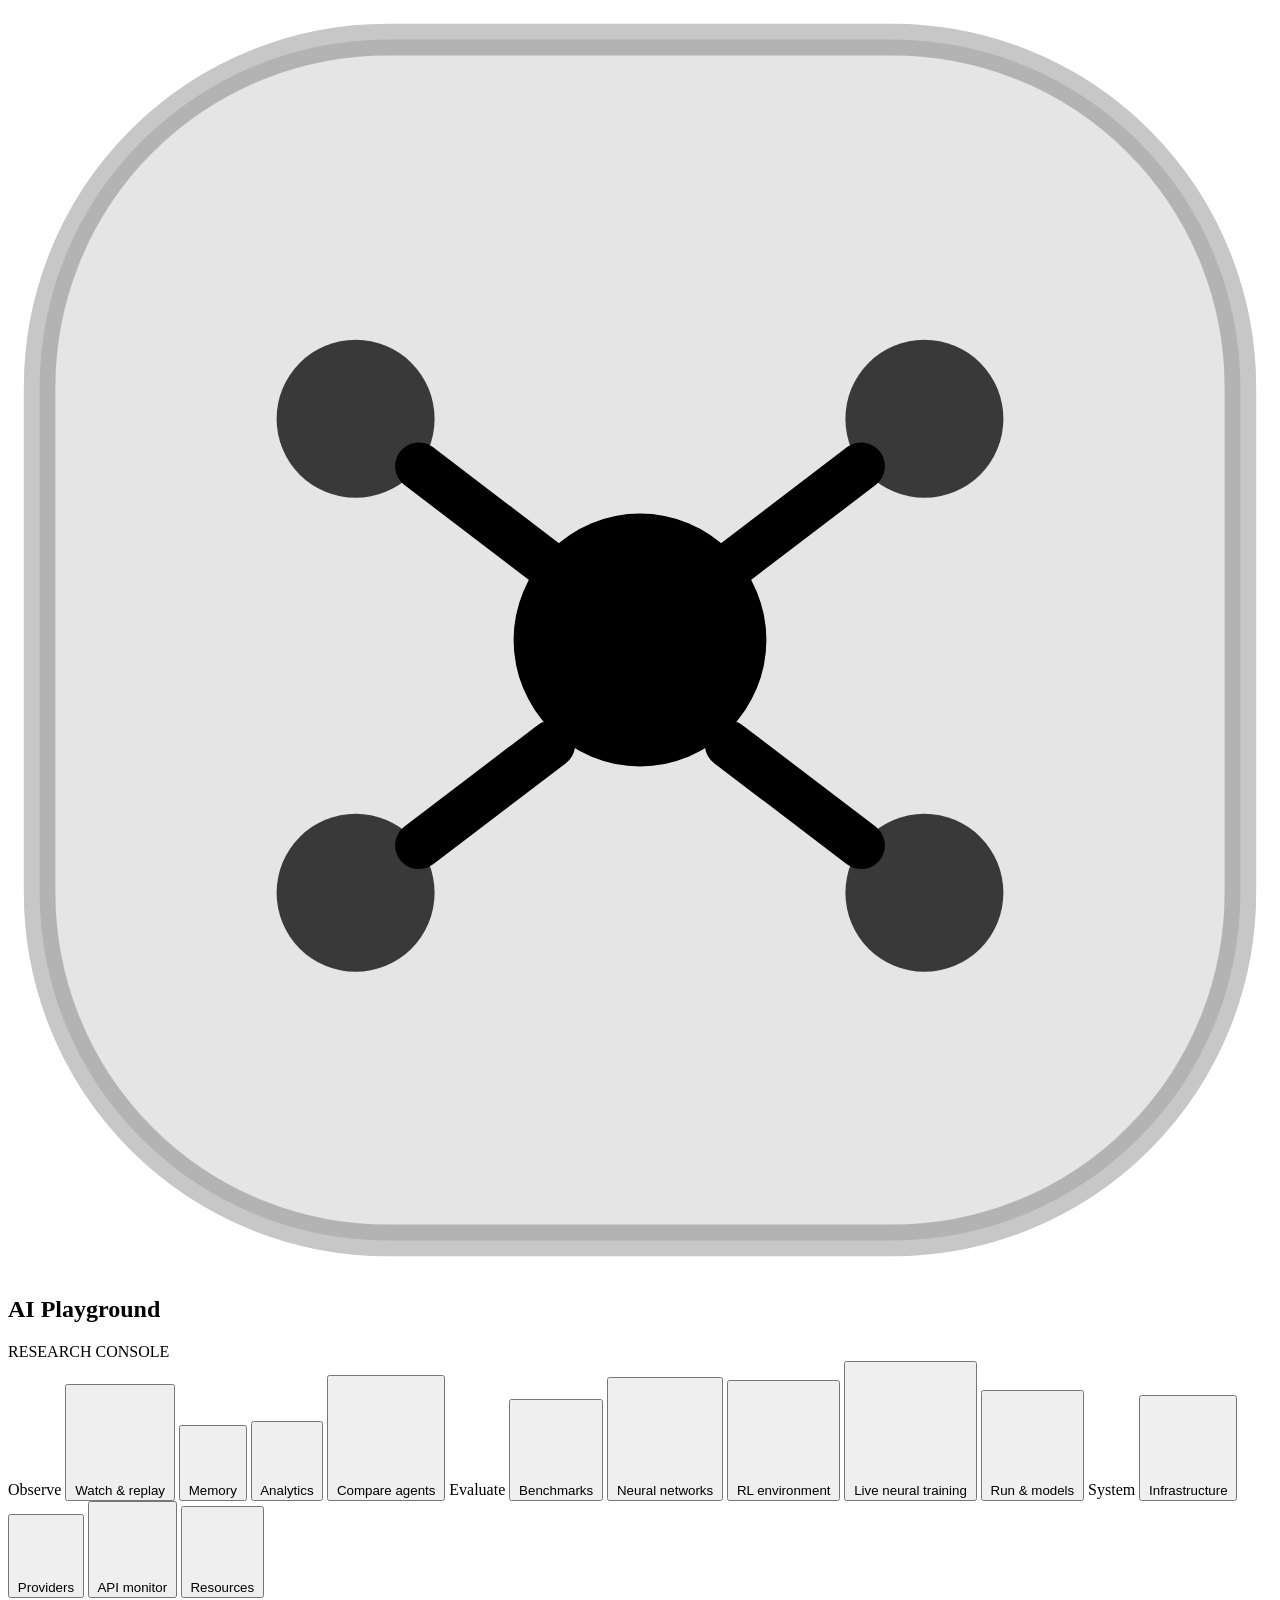
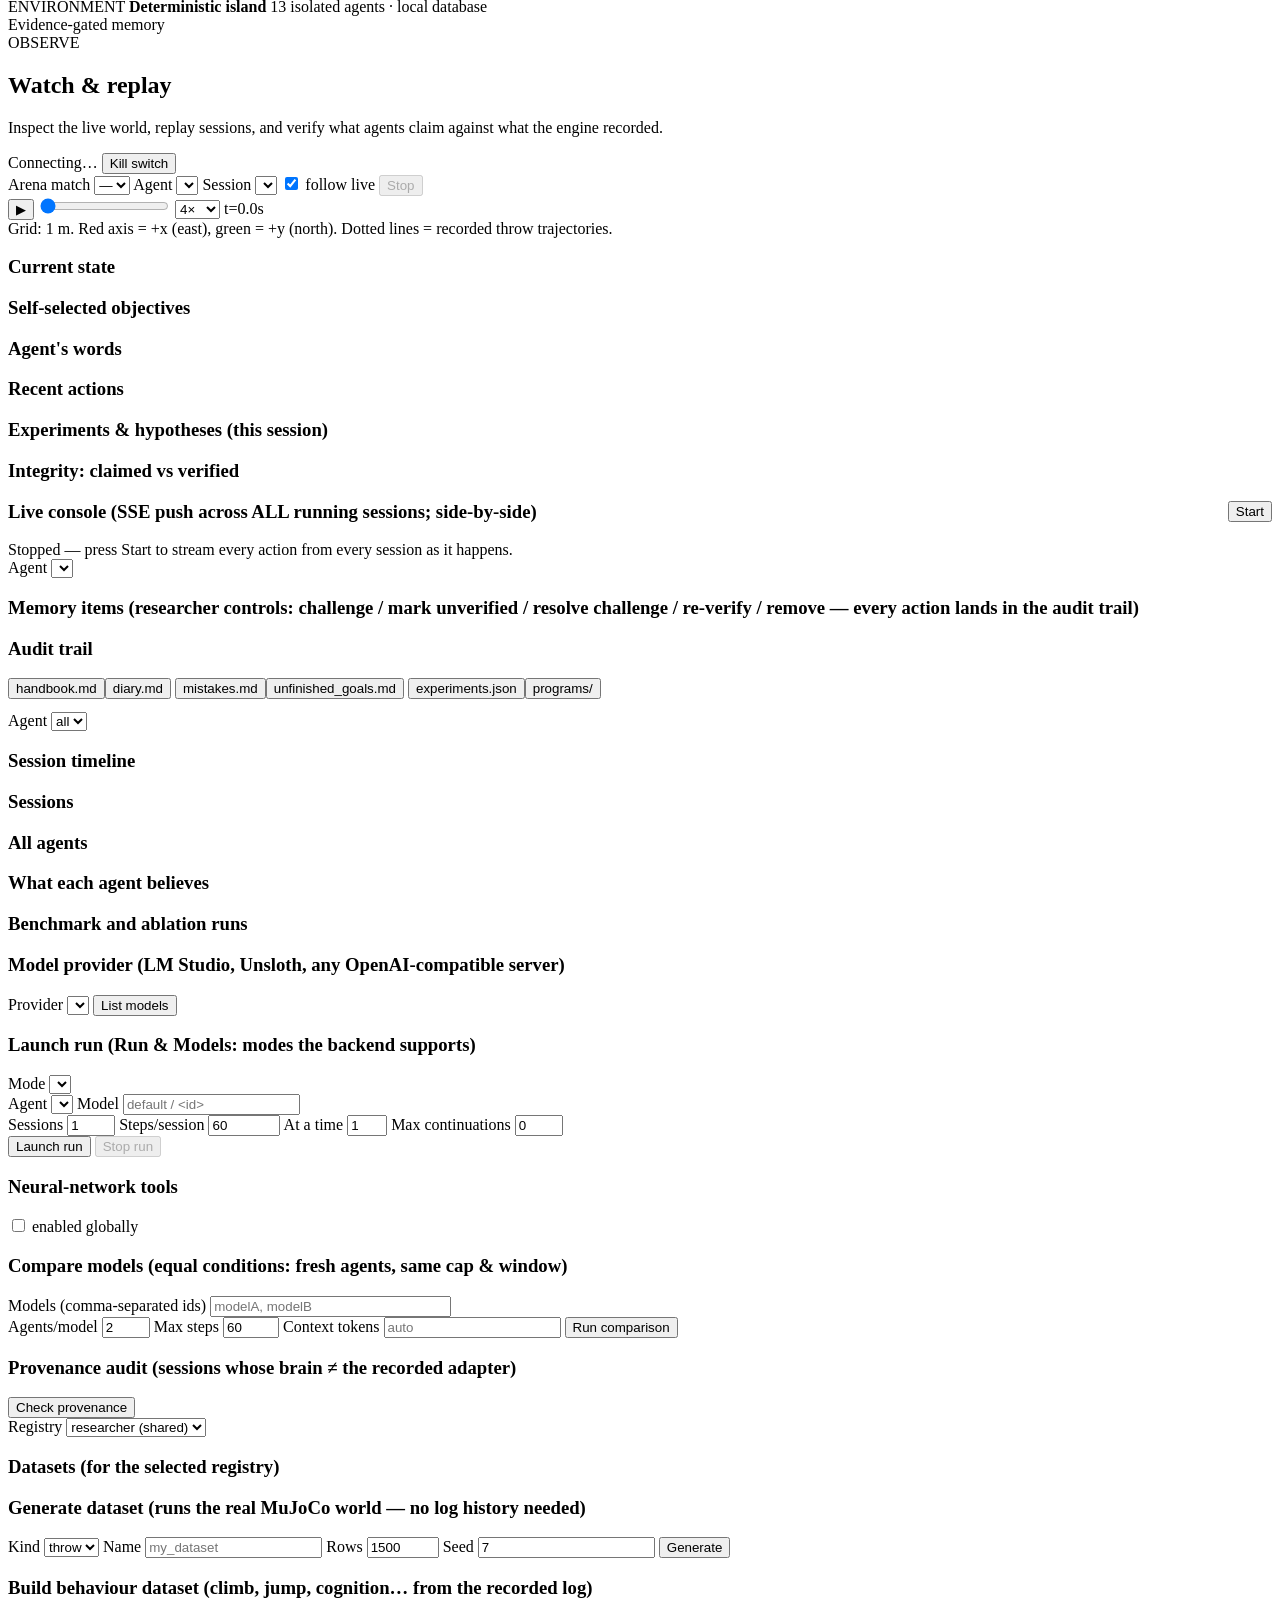
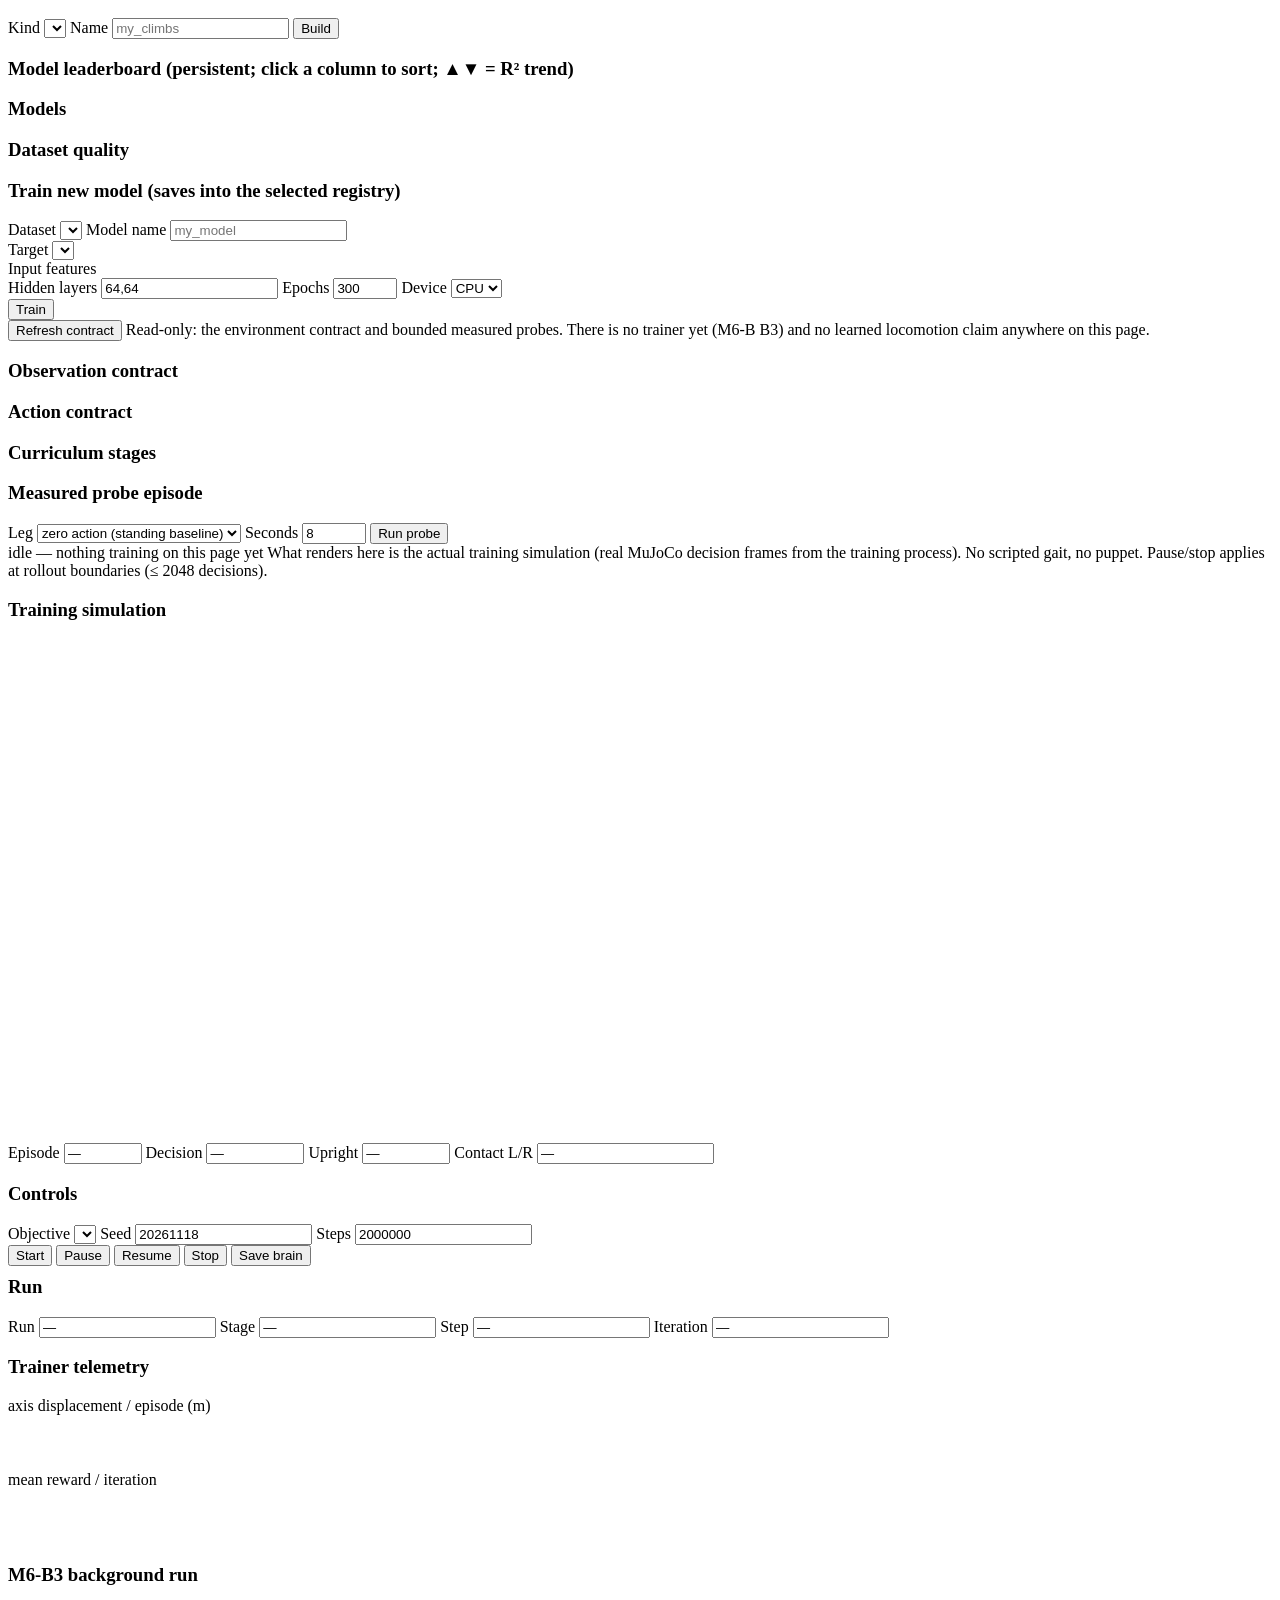
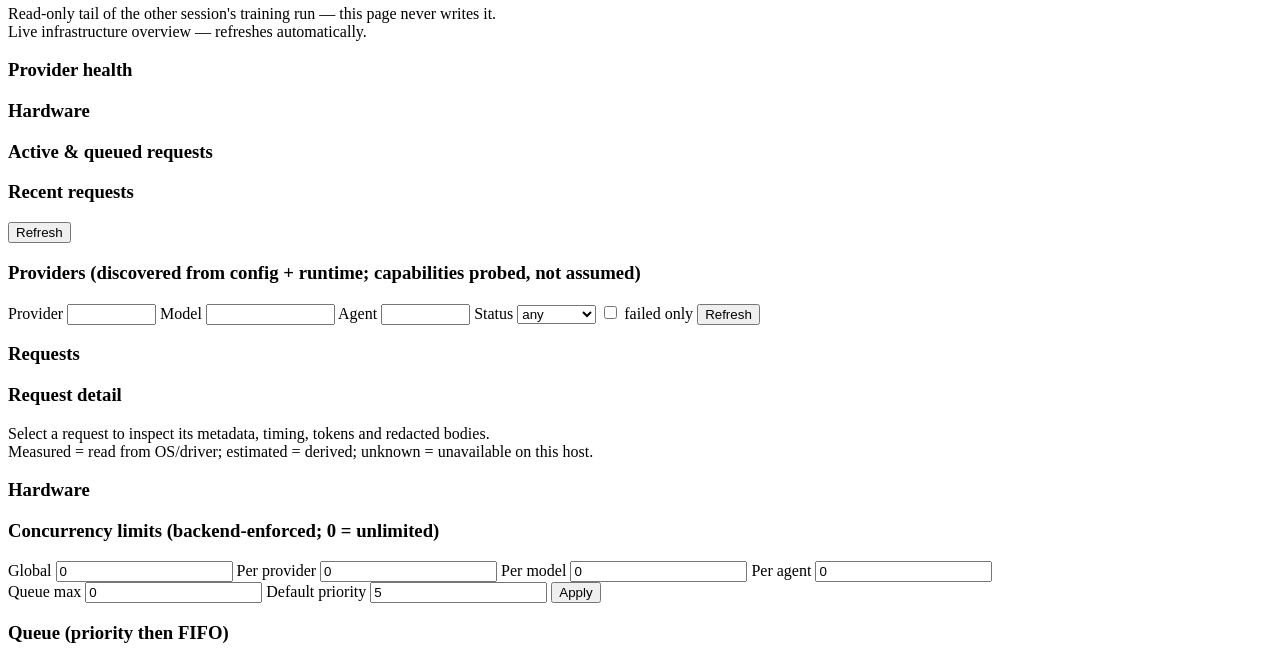
==== commit 1a0db506: "Add humanoid_v2 mesh rendering to live viewer The live viewer now draws the humanoid_v2 robot shell." ====
--- a/playground/dashboard/static/index.html
+++ b/playground/dashboard/static/index.html
@@ -5,7 +5,7 @@
 <title>AI Experimental Playground</title>
 <meta name="viewport" content="width=device-width, initial-scale=1">
 <link rel="icon" href="data:image/svg+xml,%3Csvg xmlns='http://www.w3.org/2000/svg' viewBox='0 0 32 32'%3E%3Crect width='32' height='32' rx='7' fill='%230d1014'/%3E%3Ccircle cx='16' cy='16' r='7' fill='%235b8cff'/%3E%3Ccircle cx='13.5' cy='13.5' r='2.6' fill='%239db9ff'/%3E%3C/svg%3E">
-<link rel="stylesheet" href="/static/style.css?v=m6">
+<link rel="stylesheet" href="/static/style.css?v=m5">
 <script type="importmap">{"imports": {"three": "/static/vendor/three.module.min.js"}}</script>
 </head>
 <body>
@@ -61,10 +61,6 @@
         <svg viewBox="0 0 24 24" fill="none" aria-hidden="true"><circle cx="12" cy="12" r="2.4"/><path d="M12 5.4V3M12 21v-2.4M6.7 6.7 5.2 5.2m13.6 1.5-1.5 1.5M6.7 17.3l-1.5 1.5m13.6-1.5-1.5-1.5" stroke-linecap="round"/><path d="M8 12a4 4 0 0 1 8 0" stroke-linecap="round"/></svg>
         <span>Live neural training</span>
       </button>
-      <button type="button" data-tab="playback">
-        <svg viewBox="0 0 24 24" fill="none" aria-hidden="true"><circle cx="12" cy="12" r="9"/><path d="M10 9l5 3-5 3z" fill="currentColor"/></svg>
-        <span>Checkpoint playback</span>
-      </button>
       <button type="button" data-tab="lab">
         <svg viewBox="0 0 24 24" fill="none" aria-hidden="true"><path d="M9 3h6M10 3v6l-5.5 9.5A1.8 1.8 0 0 0 6 21h12a1.8 1.8 0 0 0 1.5-2.5L14 9V3M7.5 15h9"/></svg>
         <span>Run &amp; models</span>
@@ -405,23 +401,6 @@
         <label>Steps <input type="number" id="live-steps" value="2000000" min="1" step="1"></label>
       </div>
       <div class="form-row">
-        <label>Architecture
-          <select id="live-arch">
-            <option value="64,64">64 × 64 — lightweight baseline</option>
-            <option value="128,128">128 × 128 — intermediate capacity</option>
-            <option value="256,256" selected>256 × 256 — larger capacity</option>
-            <option value="256,256,256">256 × 256 × 256 — deeper network</option>
-            <option value="custom">custom…</option>
-          </select>
-        </label>
-        <label>Custom widths <input type="text" id="live-arch-custom" placeholder="128,256,128" style="width:120px" hidden></label>
-        <label>Learning rate <input type="number" id="live-lr" value="0.0003" min="0" step="0.0001" style="width:100px"></label>
-      </div>
-      <div class="form-row" id="live-warmrow" hidden>
-        <label>Standing warm-up (steps) <input type="number" id="live-warmup" value="20000" min="0" step="1000"></label>
-        <span class="muted small">S1 limb: trains standing, then the selected limb</span>
-      </div>
-      <div class="form-row">
         <button type="button" id="live-start" class="btn">Start</button>
         <button type="button" id="live-pause" class="btn">Pause</button>
         <button type="button" id="live-resume" class="btn">Resume</button>
@@ -438,16 +417,6 @@
       </div>
     </div>
   </div>
-  <div class="card" id="live-s1-card" hidden>
-    <h3>S1 limb capability <span class="muted small" id="live-s1-verdict"></span></h3>
-    <div class="form-row">
-      <label>Limb group <input type="text" id="live-s1-group" value="—" readonly style="width:120px"></label>
-      <label>Limb tracking <input type="text" id="live-s1-track" value="—" readonly style="width:100px"></label>
-      <button type="button" id="live-eval" class="btn" disabled>Evaluate capability</button>
-      <span class="muted small" id="live-s1-note"></span>
-    </div>
-    <div id="live-s1-bands"><span class="muted small">train (or pause/stop) the limb, then evaluate its held-out capability against the recorded gate bands.</span></div>
-  </div>
   <div class="cols2">
     <div class="card">
       <h3>Trainer telemetry <span class="muted small" id="live-tele-iter"></span></h3>
@@ -463,11 +432,6 @@
       <div class="muted small">Read-only tail of the other session's training run — this page never writes it.</div>
     </div>
   </div>
-</section>
-
-<section id="tab-playback" class="tab">
-  <div class="bar"><span class="muted small">Read-only checkpoint playback: a saved brain drives the real MuJoCo simulation through its own inference — no PPO updates, no scripted motion.</span></div>
-  <iframe id="playback-frame" title="Checkpoint playback" style="width:100%;height:78vh;border:1px solid var(--edge,#223);border-radius:8px;background:#0d1014" src="about:blank" data-src="/static/playback.html"></iframe>
 </section>
 
 <section id="tab-infra" class="tab">
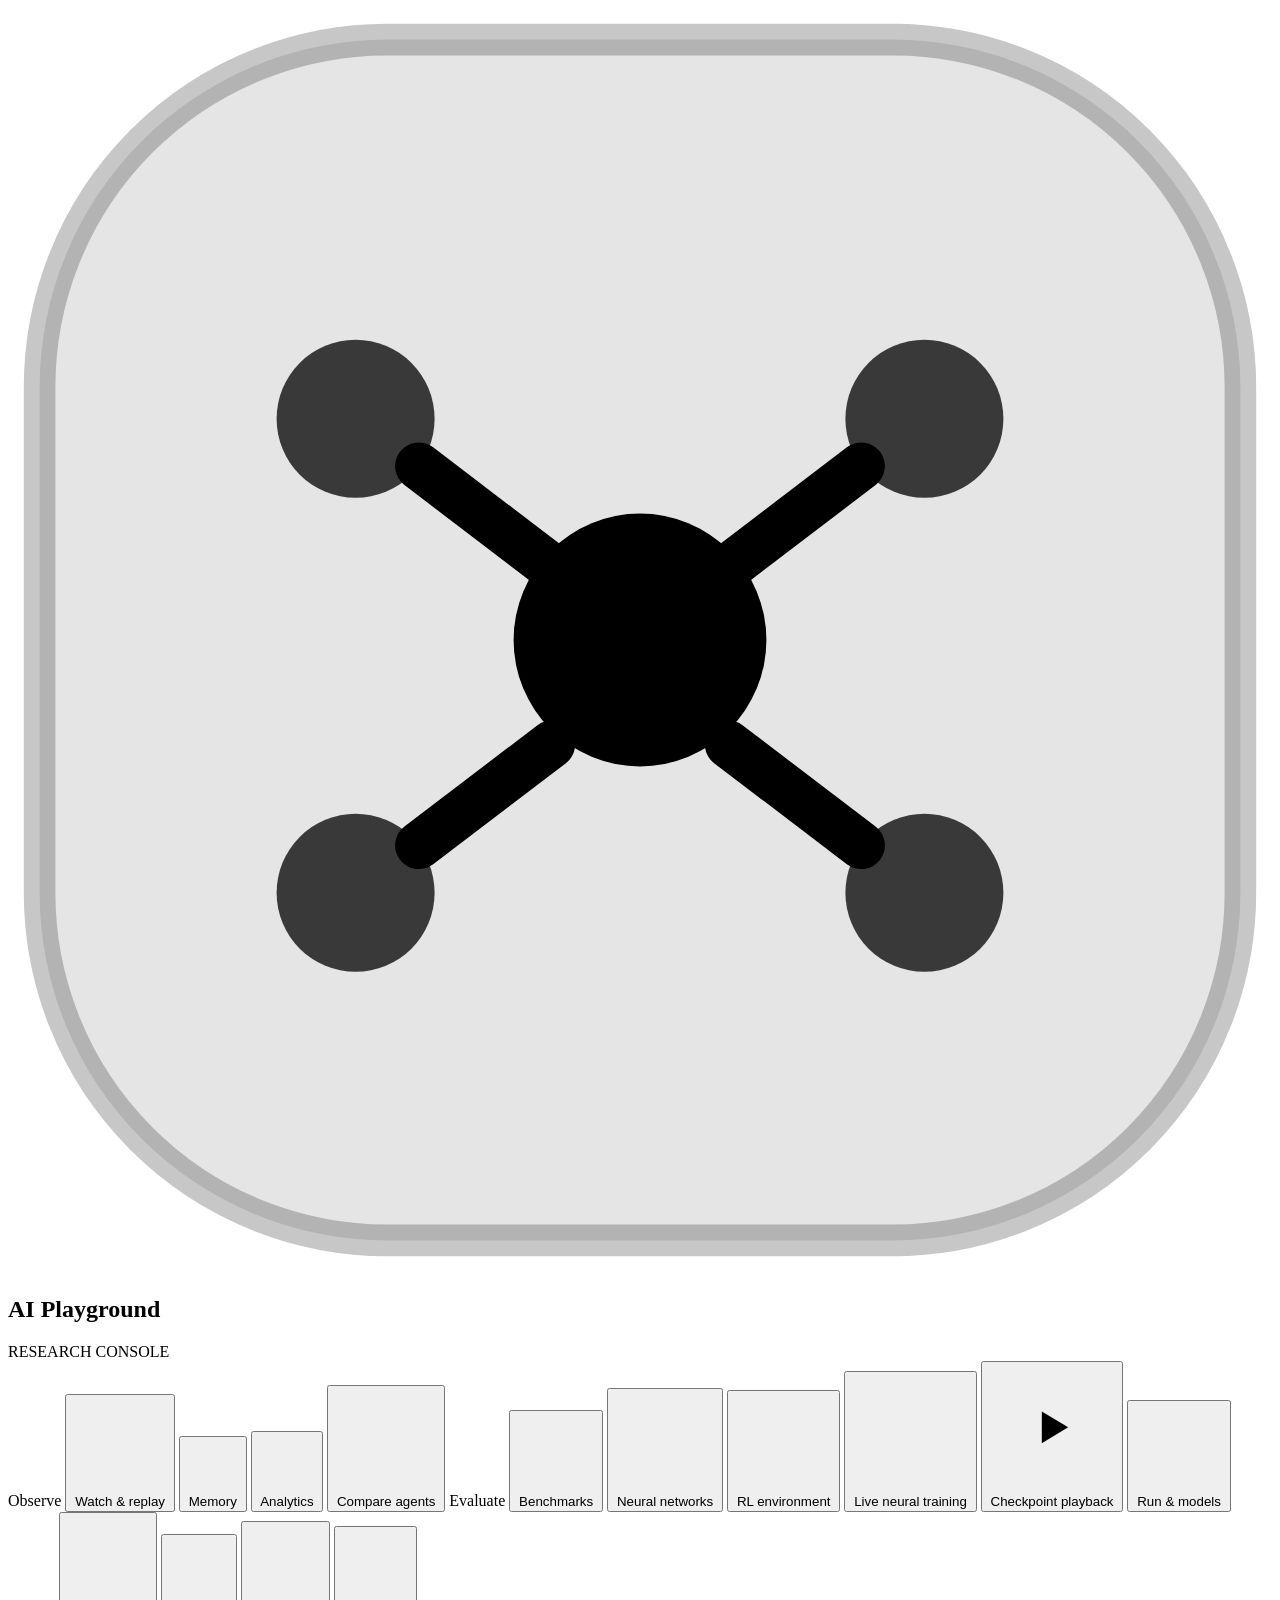
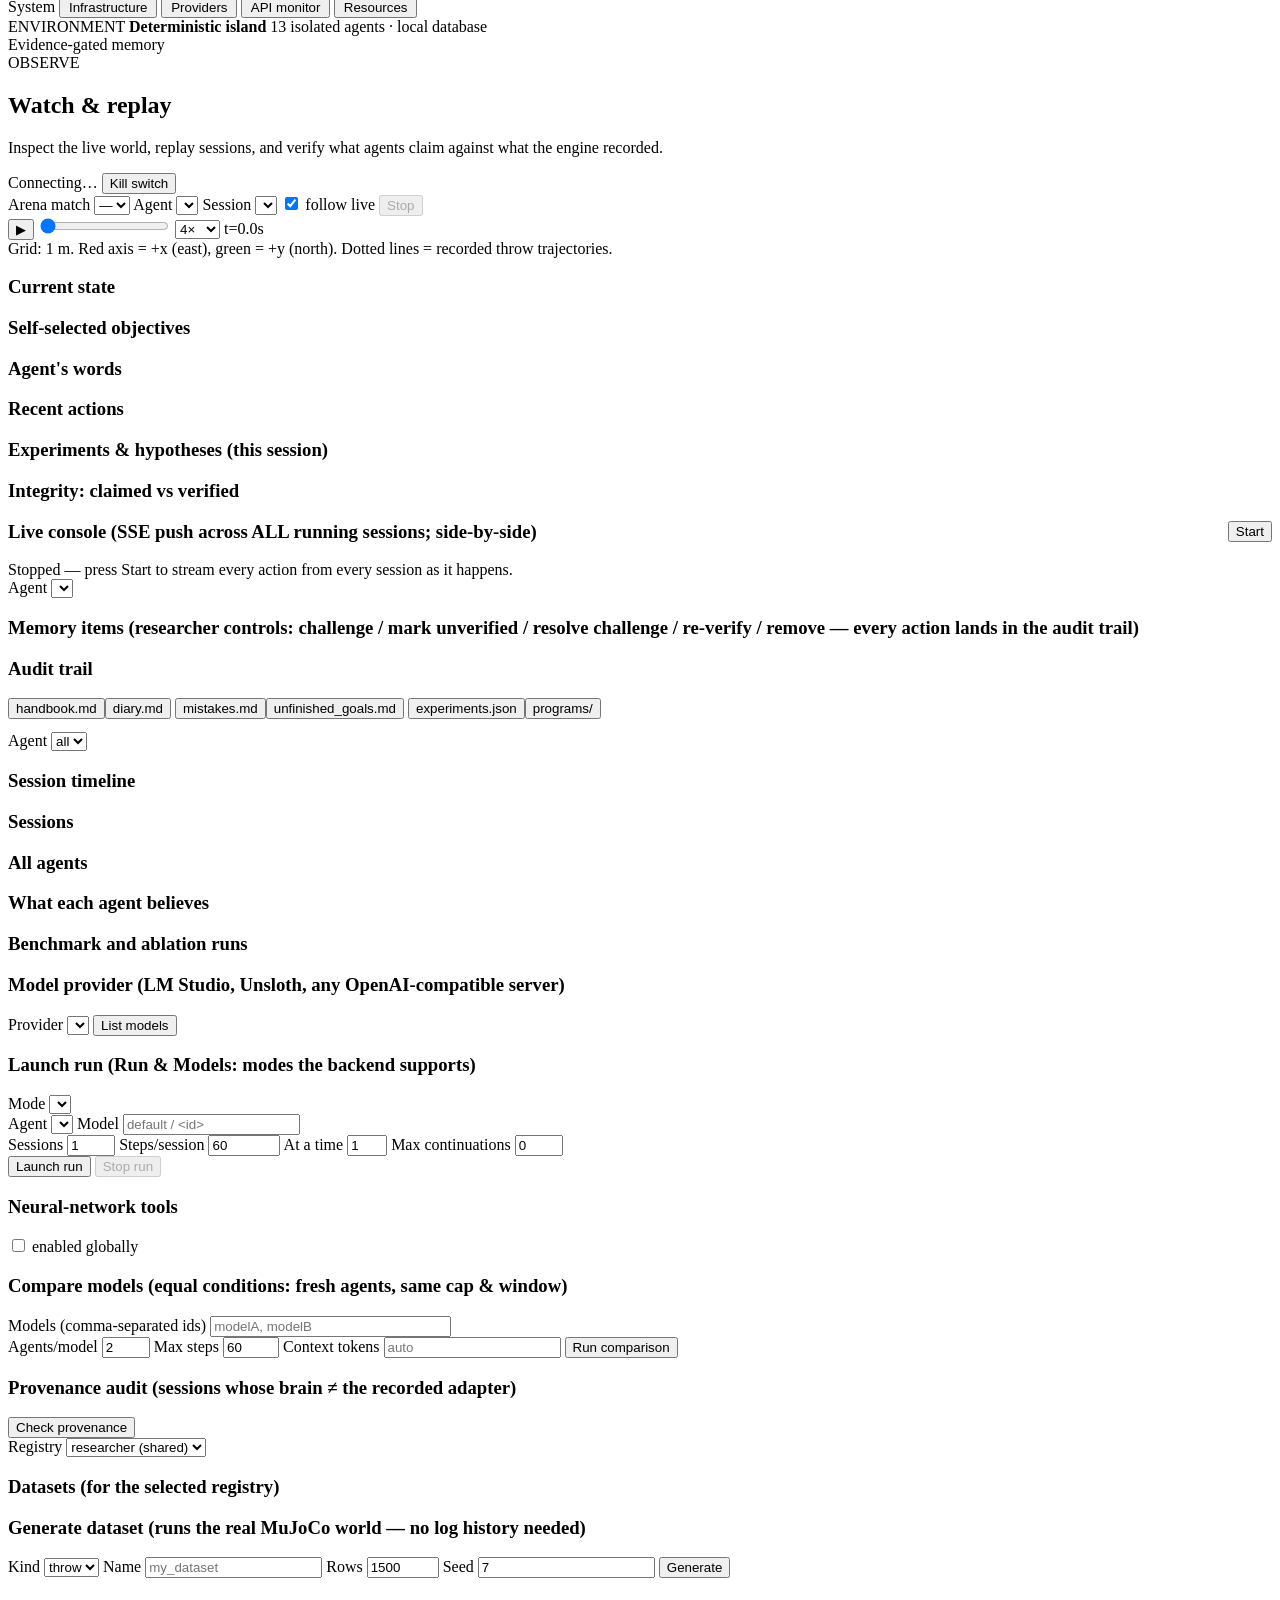
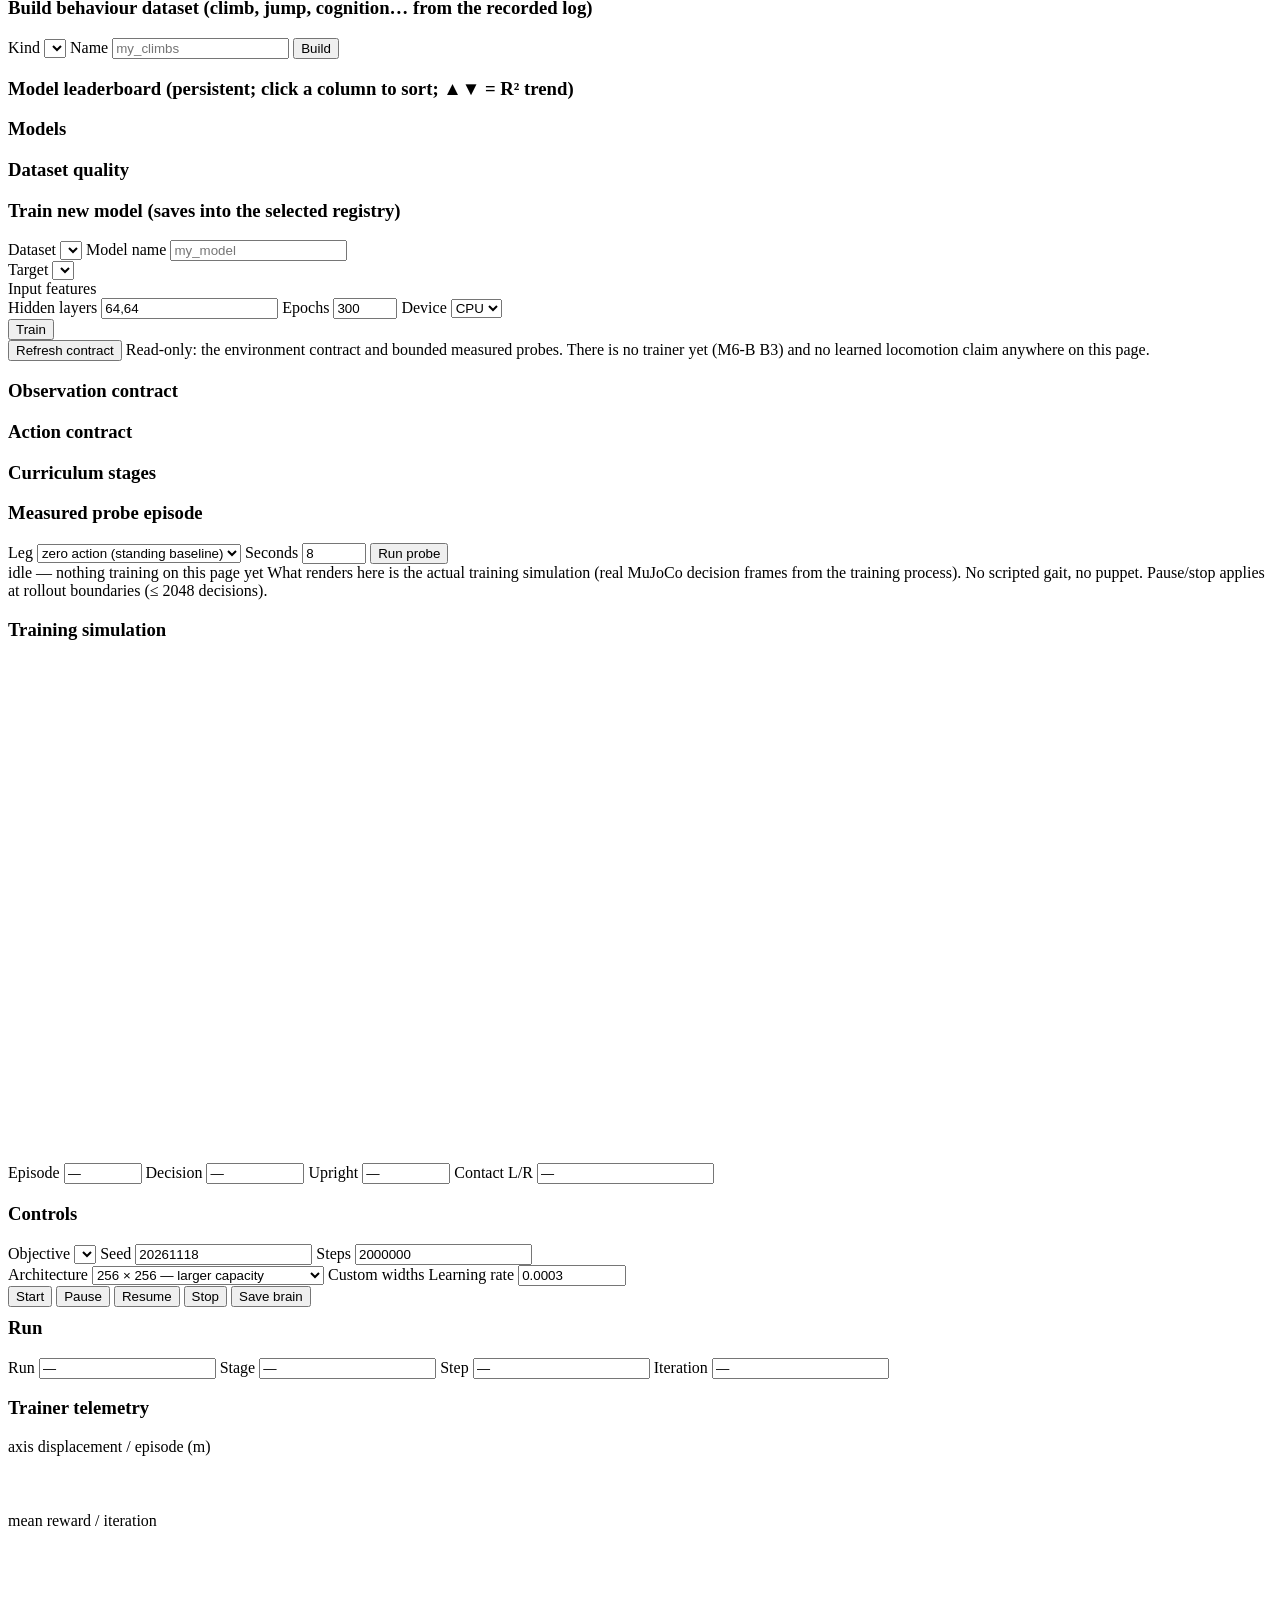
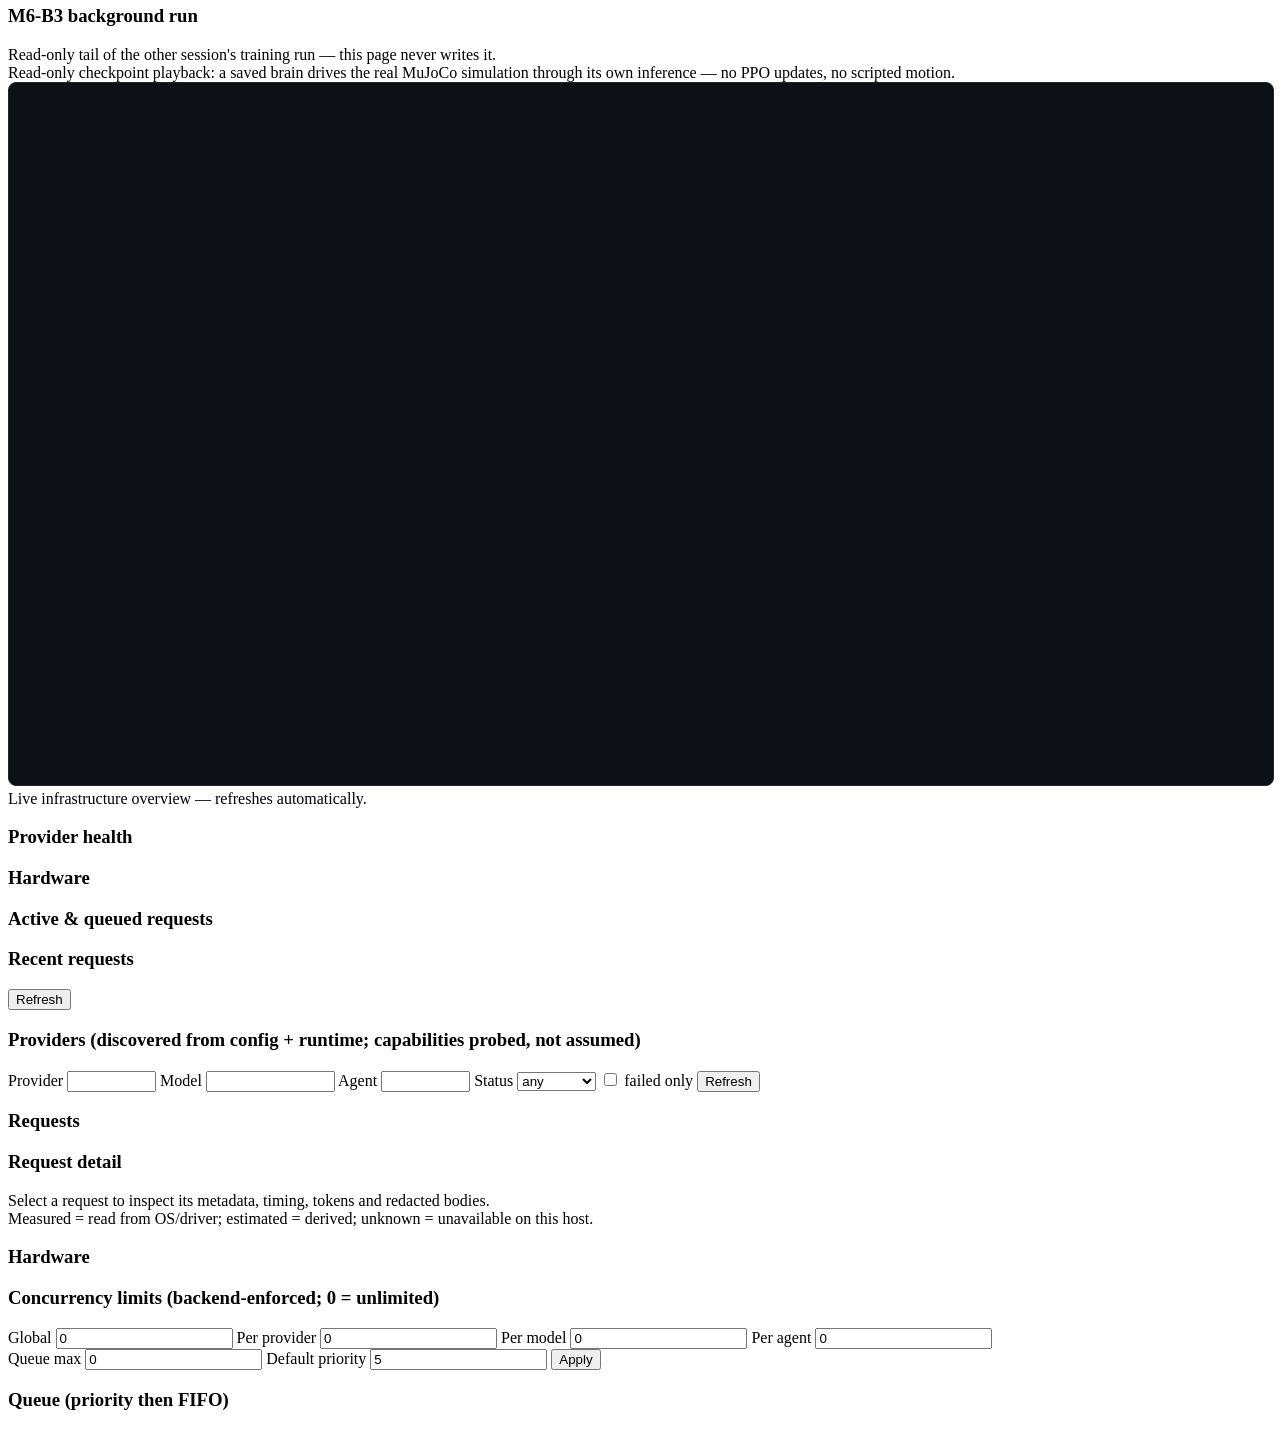
==== commit 3c8ba4b6: "Merge pull request #1 from s63jp/feature/m7-s1-limb-training M7-1a S1 individual-limb training, Huma" ====
--- a/playground/dashboard/static/index.html
+++ b/playground/dashboard/static/index.html
@@ -5,7 +5,7 @@
 <title>AI Experimental Playground</title>
 <meta name="viewport" content="width=device-width, initial-scale=1">
 <link rel="icon" href="data:image/svg+xml,%3Csvg xmlns='http://www.w3.org/2000/svg' viewBox='0 0 32 32'%3E%3Crect width='32' height='32' rx='7' fill='%230d1014'/%3E%3Ccircle cx='16' cy='16' r='7' fill='%235b8cff'/%3E%3Ccircle cx='13.5' cy='13.5' r='2.6' fill='%239db9ff'/%3E%3C/svg%3E">
-<link rel="stylesheet" href="/static/style.css?v=m5">
+<link rel="stylesheet" href="/static/style.css?v=m6">
 <script type="importmap">{"imports": {"three": "/static/vendor/three.module.min.js"}}</script>
 </head>
 <body>
@@ -61,6 +61,10 @@
         <svg viewBox="0 0 24 24" fill="none" aria-hidden="true"><circle cx="12" cy="12" r="2.4"/><path d="M12 5.4V3M12 21v-2.4M6.7 6.7 5.2 5.2m13.6 1.5-1.5 1.5M6.7 17.3l-1.5 1.5m13.6-1.5-1.5-1.5" stroke-linecap="round"/><path d="M8 12a4 4 0 0 1 8 0" stroke-linecap="round"/></svg>
         <span>Live neural training</span>
       </button>
+      <button type="button" data-tab="playback">
+        <svg viewBox="0 0 24 24" fill="none" aria-hidden="true"><circle cx="12" cy="12" r="9"/><path d="M10 9l5 3-5 3z" fill="currentColor"/></svg>
+        <span>Checkpoint playback</span>
+      </button>
       <button type="button" data-tab="lab">
         <svg viewBox="0 0 24 24" fill="none" aria-hidden="true"><path d="M9 3h6M10 3v6l-5.5 9.5A1.8 1.8 0 0 0 6 21h12a1.8 1.8 0 0 0 1.5-2.5L14 9V3M7.5 15h9"/></svg>
         <span>Run &amp; models</span>
@@ -401,6 +405,23 @@
         <label>Steps <input type="number" id="live-steps" value="2000000" min="1" step="1"></label>
       </div>
       <div class="form-row">
+        <label>Architecture
+          <select id="live-arch">
+            <option value="64,64">64 × 64 — lightweight baseline</option>
+            <option value="128,128">128 × 128 — intermediate capacity</option>
+            <option value="256,256" selected>256 × 256 — larger capacity</option>
+            <option value="256,256,256">256 × 256 × 256 — deeper network</option>
+            <option value="custom">custom…</option>
+          </select>
+        </label>
+        <label>Custom widths <input type="text" id="live-arch-custom" placeholder="128,256,128" style="width:120px" hidden></label>
+        <label>Learning rate <input type="number" id="live-lr" value="0.0003" min="0" step="0.0001" style="width:100px"></label>
+      </div>
+      <div class="form-row" id="live-warmrow" hidden>
+        <label>Standing warm-up (steps) <input type="number" id="live-warmup" value="20000" min="0" step="1000"></label>
+        <span class="muted small">S1 limb: trains standing, then the selected limb</span>
+      </div>
+      <div class="form-row">
         <button type="button" id="live-start" class="btn">Start</button>
         <button type="button" id="live-pause" class="btn">Pause</button>
         <button type="button" id="live-resume" class="btn">Resume</button>
@@ -417,6 +438,16 @@
       </div>
     </div>
   </div>
+  <div class="card" id="live-s1-card" hidden>
+    <h3>S1 limb capability <span class="muted small" id="live-s1-verdict"></span></h3>
+    <div class="form-row">
+      <label>Limb group <input type="text" id="live-s1-group" value="—" readonly style="width:120px"></label>
+      <label>Limb tracking <input type="text" id="live-s1-track" value="—" readonly style="width:100px"></label>
+      <button type="button" id="live-eval" class="btn" disabled>Evaluate capability</button>
+      <span class="muted small" id="live-s1-note"></span>
+    </div>
+    <div id="live-s1-bands"><span class="muted small">train (or pause/stop) the limb, then evaluate its held-out capability against the recorded gate bands.</span></div>
+  </div>
   <div class="cols2">
     <div class="card">
       <h3>Trainer telemetry <span class="muted small" id="live-tele-iter"></span></h3>
@@ -432,6 +463,11 @@
       <div class="muted small">Read-only tail of the other session's training run — this page never writes it.</div>
     </div>
   </div>
+</section>
+
+<section id="tab-playback" class="tab">
+  <div class="bar"><span class="muted small">Read-only checkpoint playback: a saved brain drives the real MuJoCo simulation through its own inference — no PPO updates, no scripted motion.</span></div>
+  <iframe id="playback-frame" title="Checkpoint playback" style="width:100%;height:78vh;border:1px solid var(--edge,#223);border-radius:8px;background:#0d1014" src="about:blank" data-src="/static/playback.html"></iframe>
 </section>
 
 <section id="tab-infra" class="tab">
@@ -503,6 +539,6 @@
 <script type="module" src="/static/js/splat.js"></script>
 <script type="module" src="/static/js/impact_fx.js"></script>
 <script type="module" src="/static/js/player.js"></script>
-<script type="module" src="/static/js/rl_live_tab.js?v=5"></script>
+<script type="module" src="/static/js/rl_live_tab.js?v=6"></script>
 </body>
 </html>
